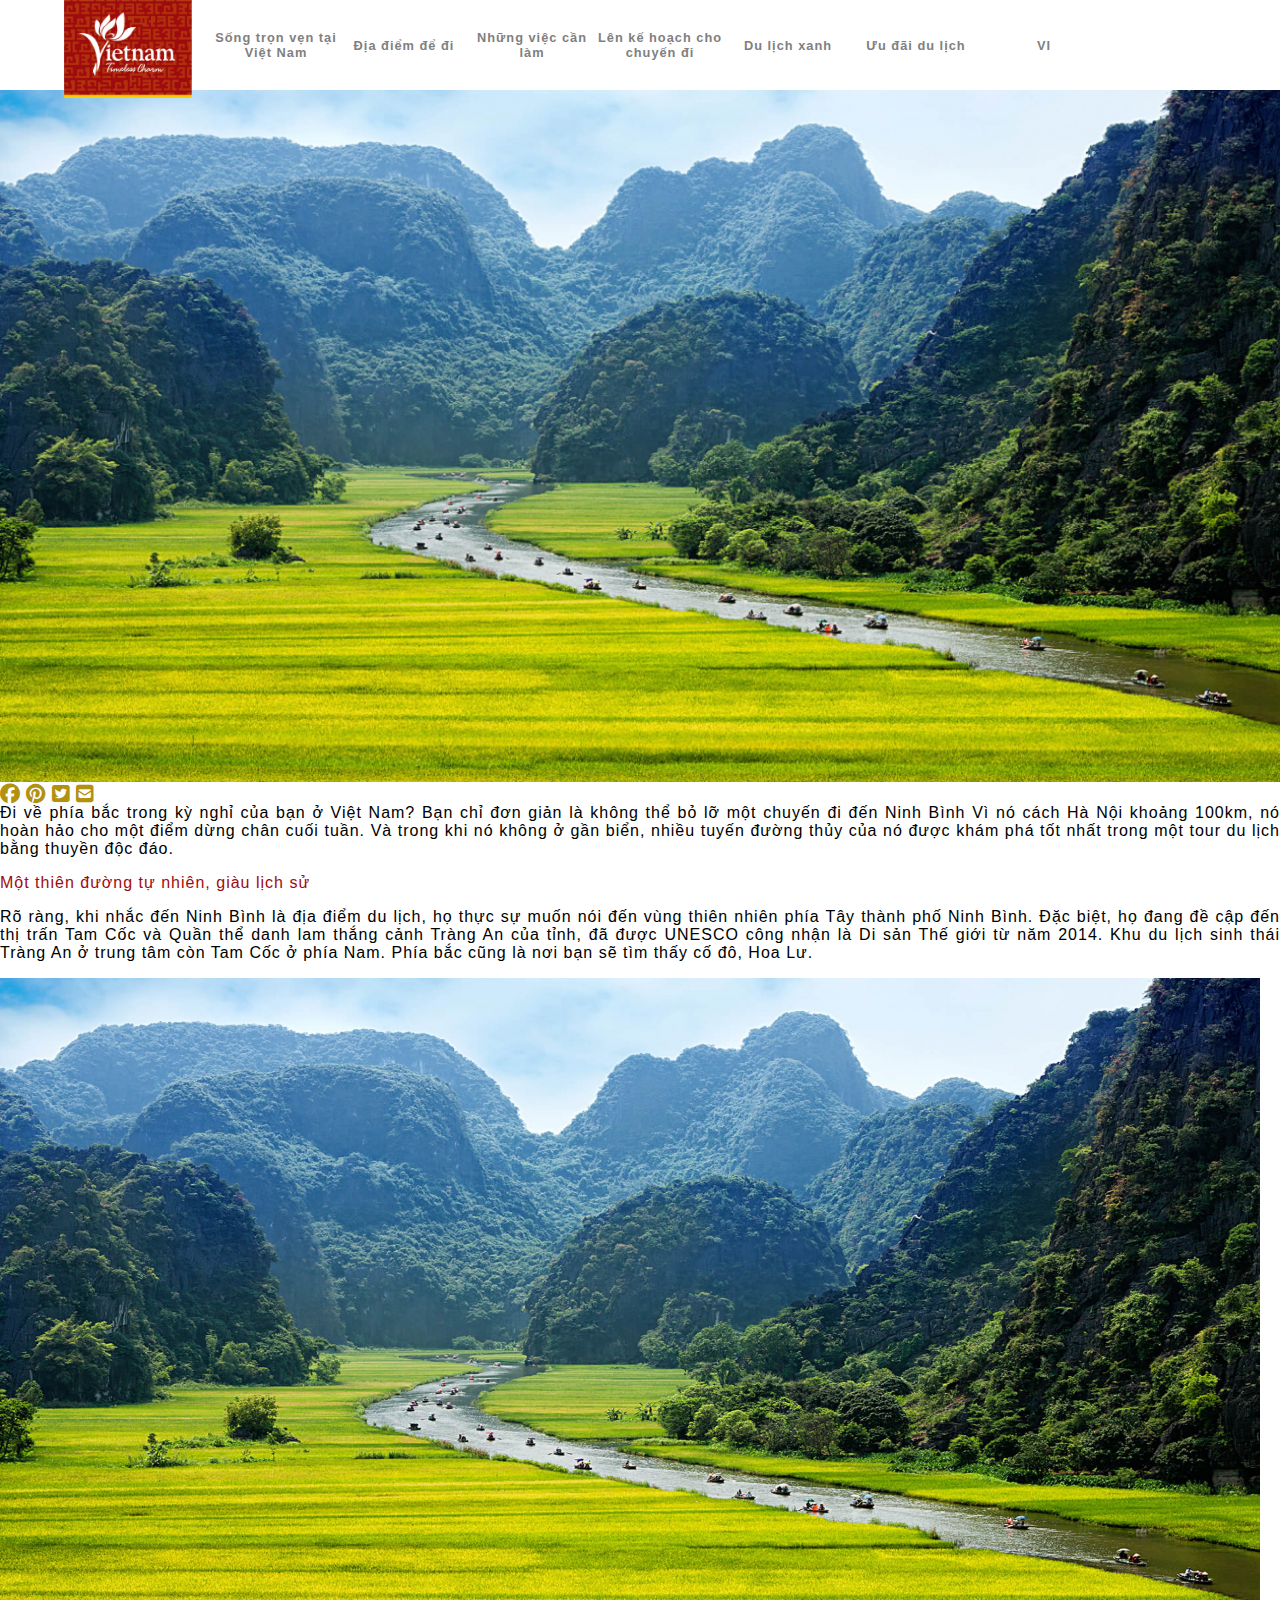
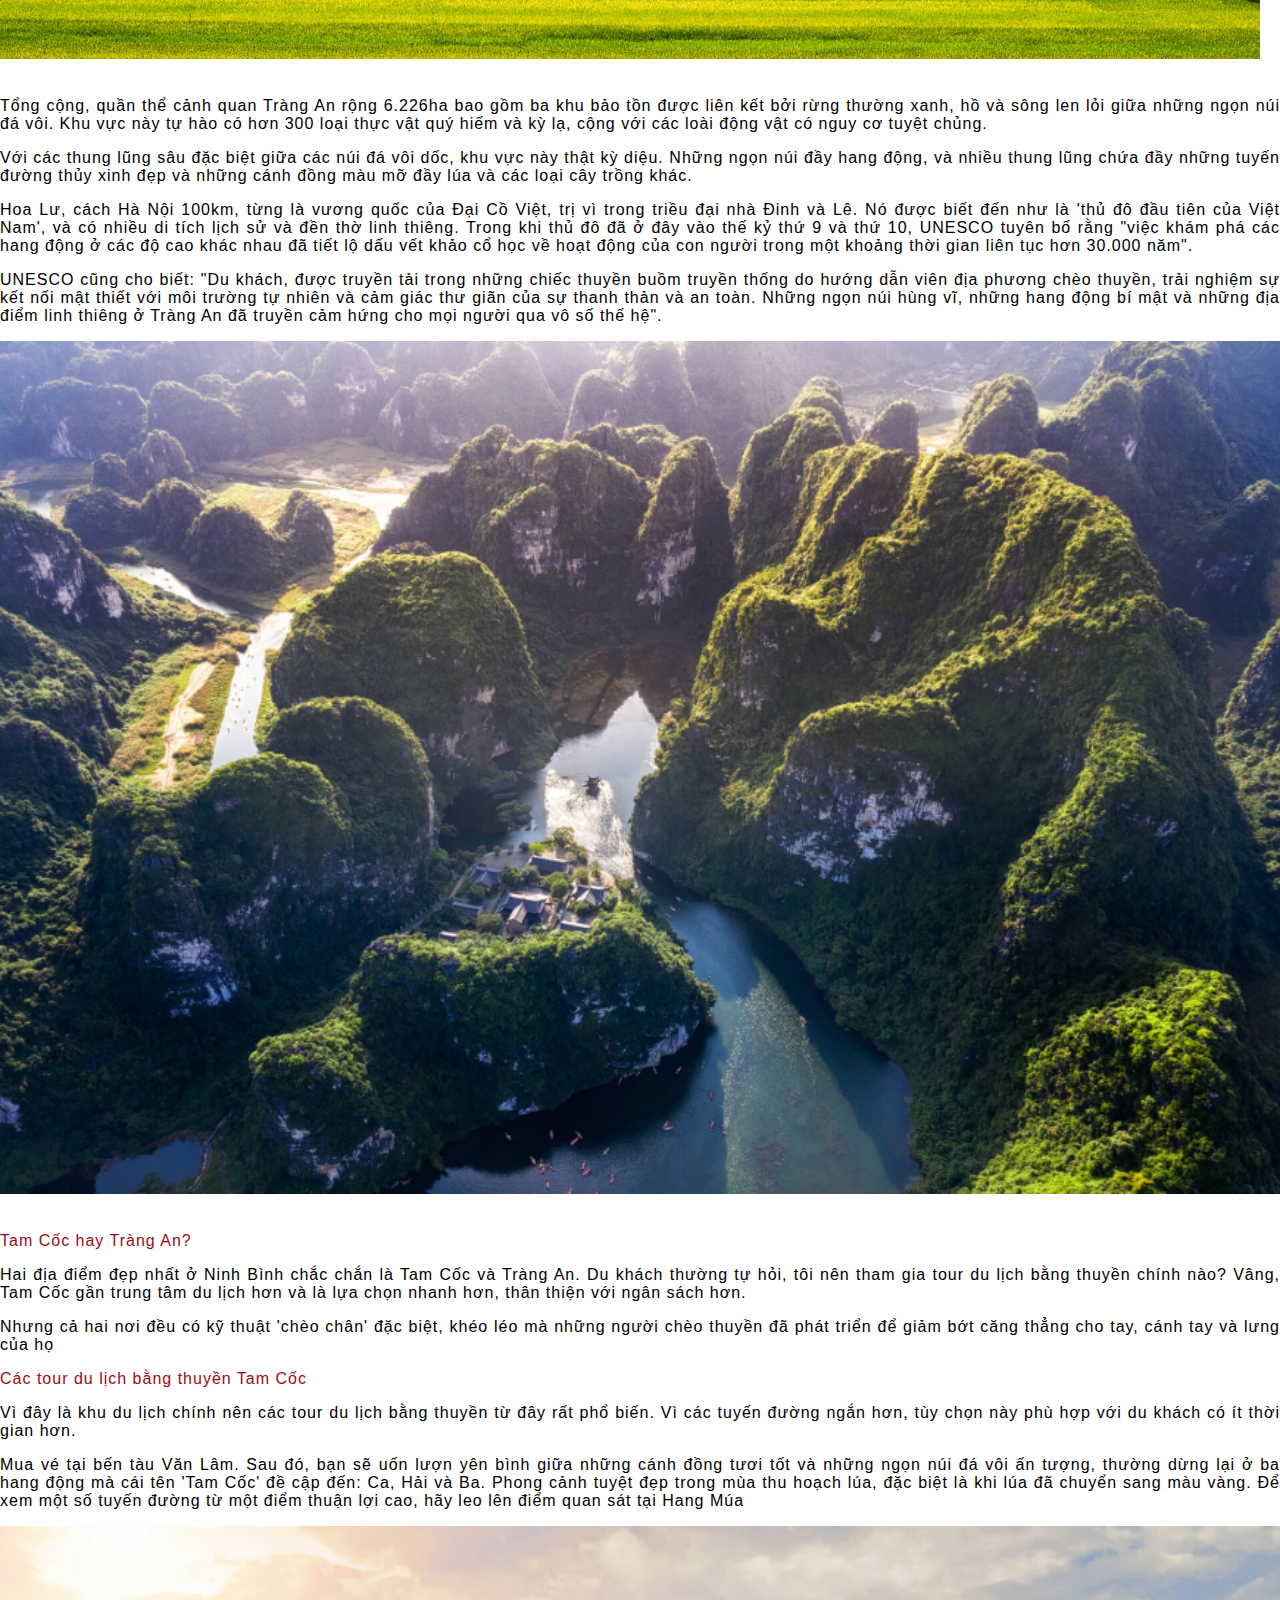
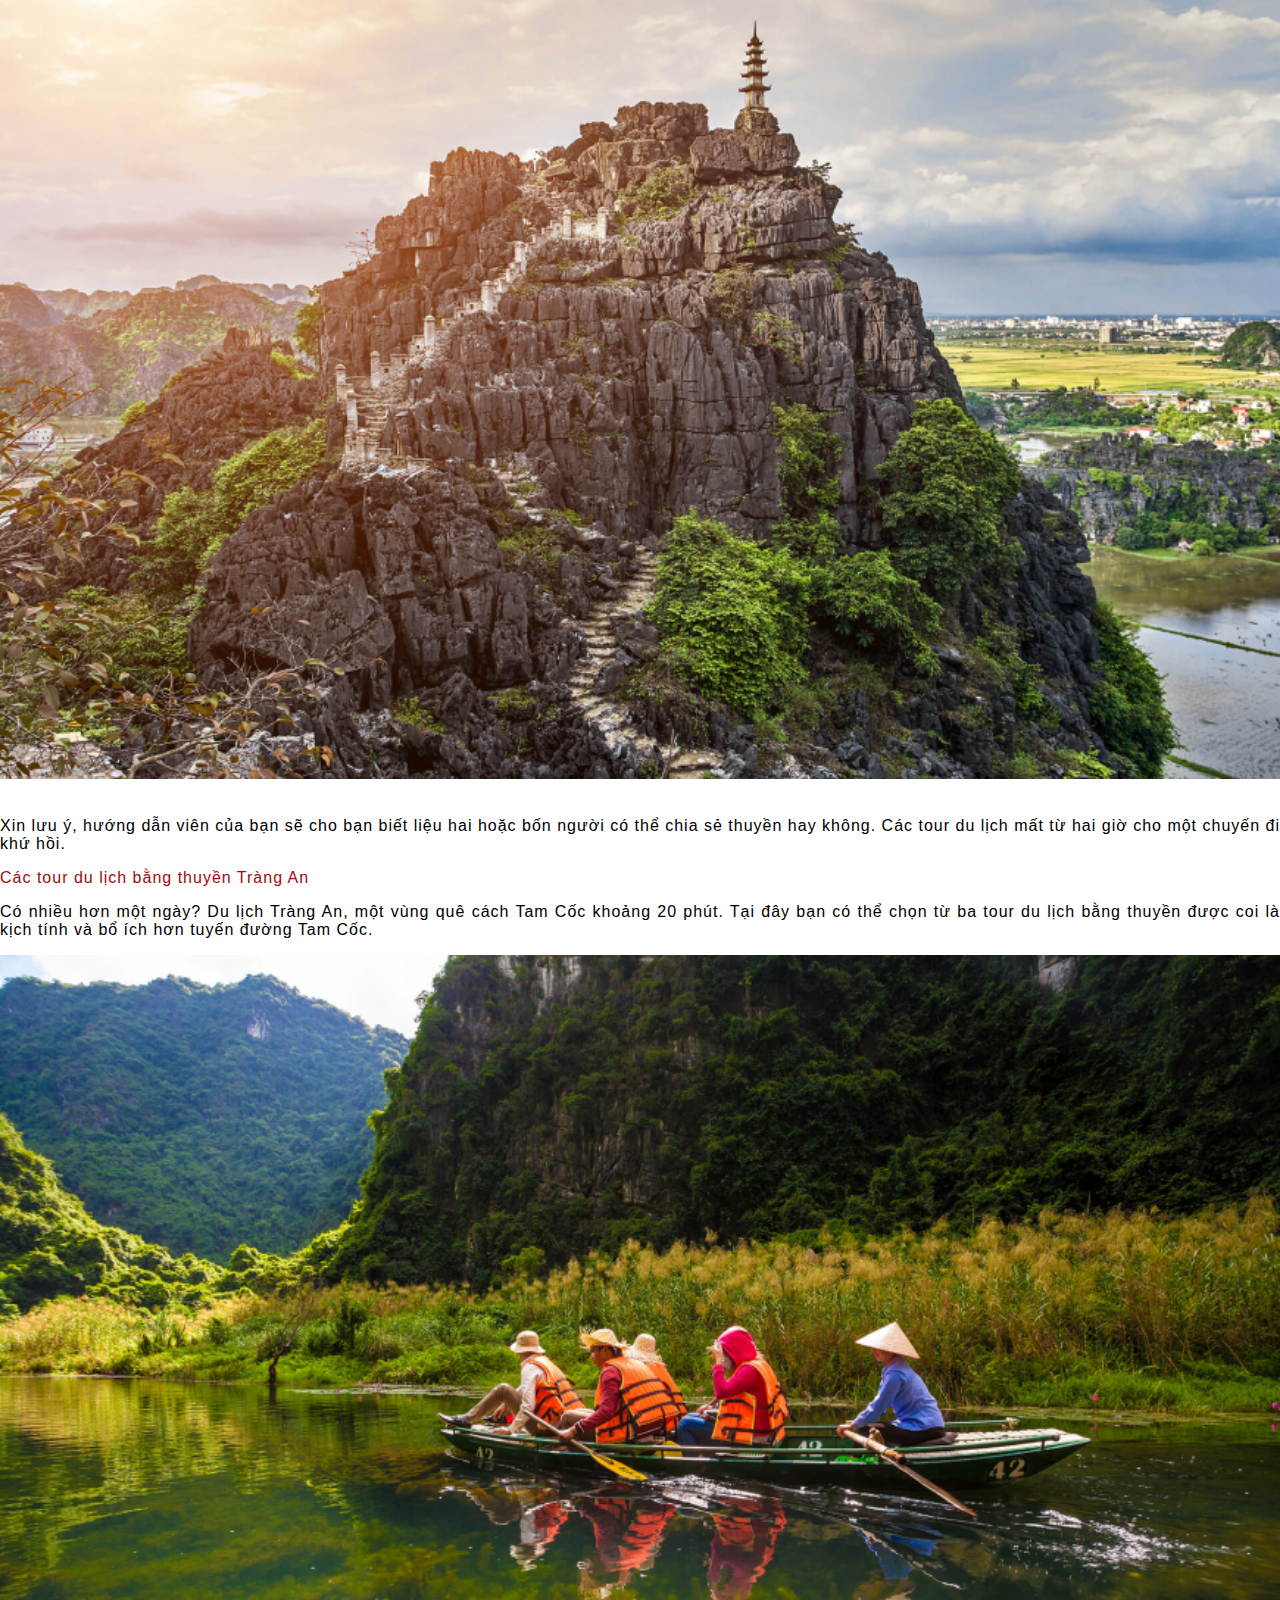
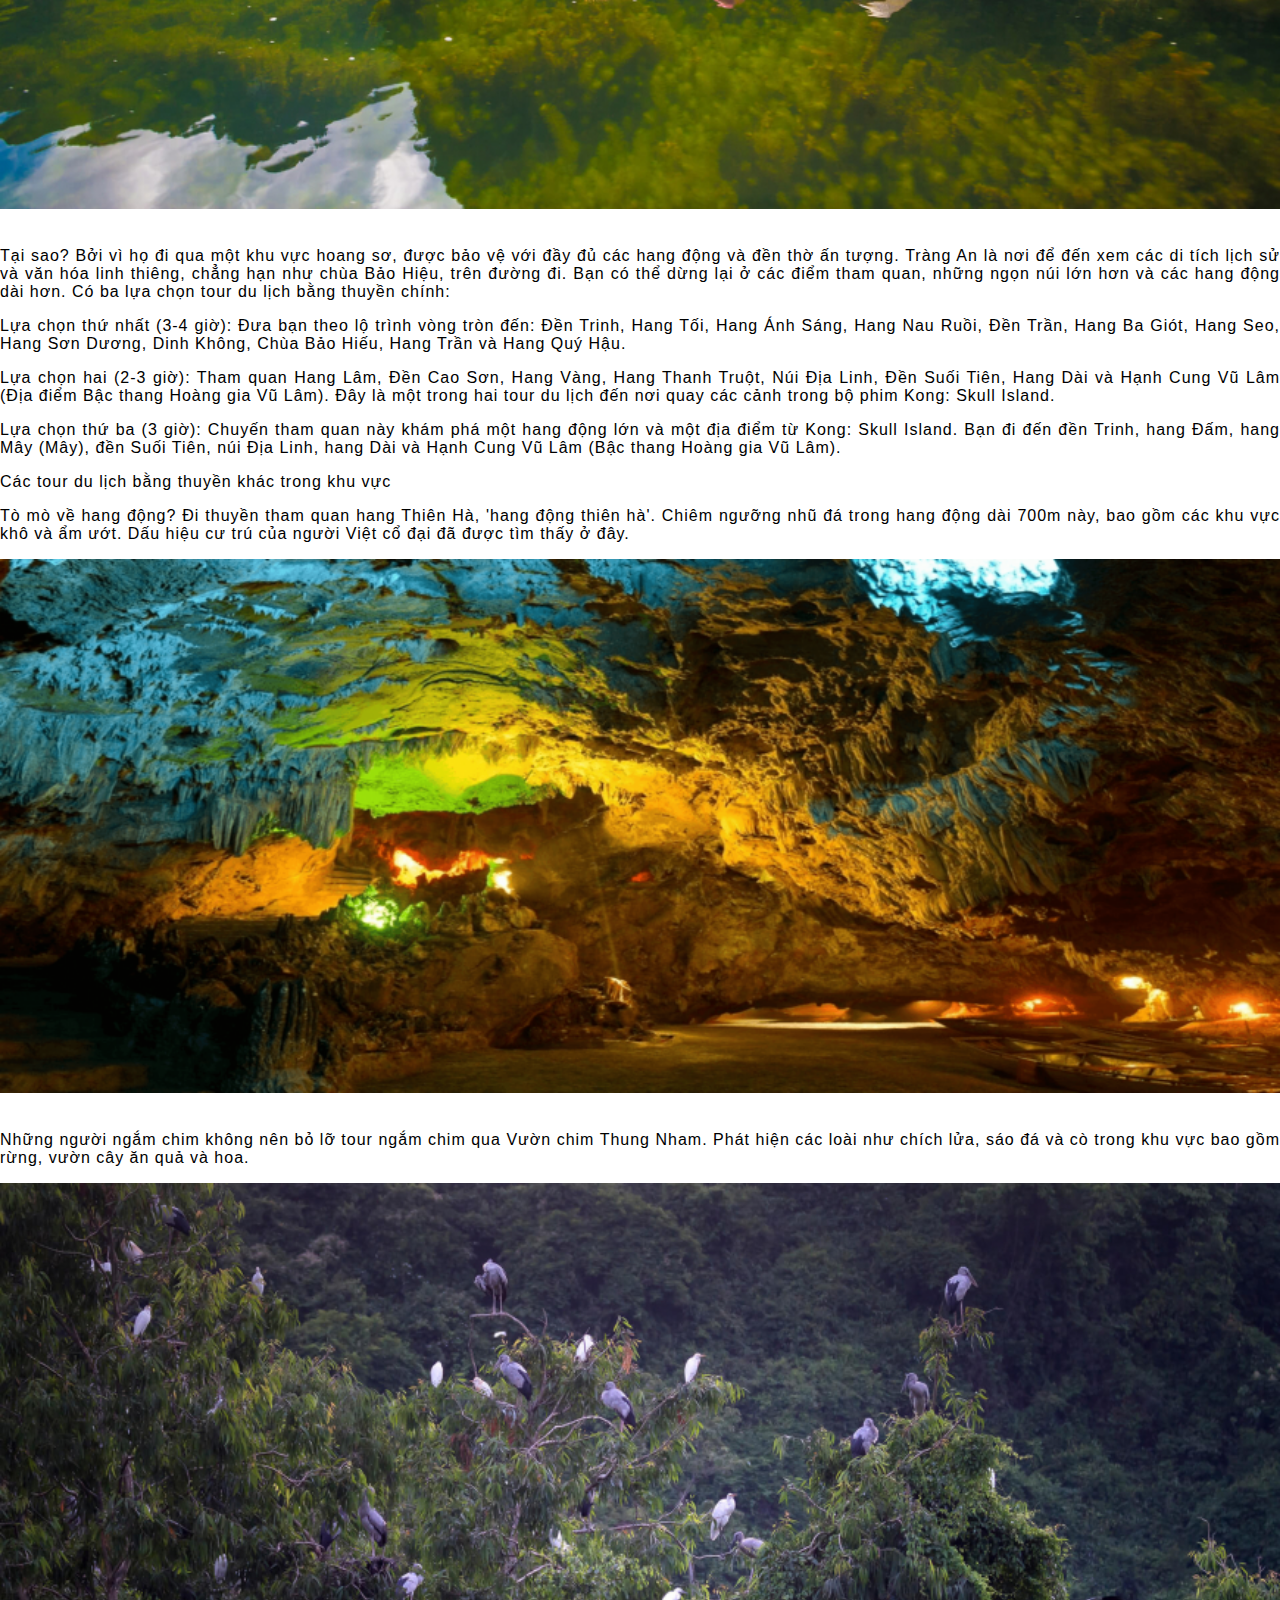
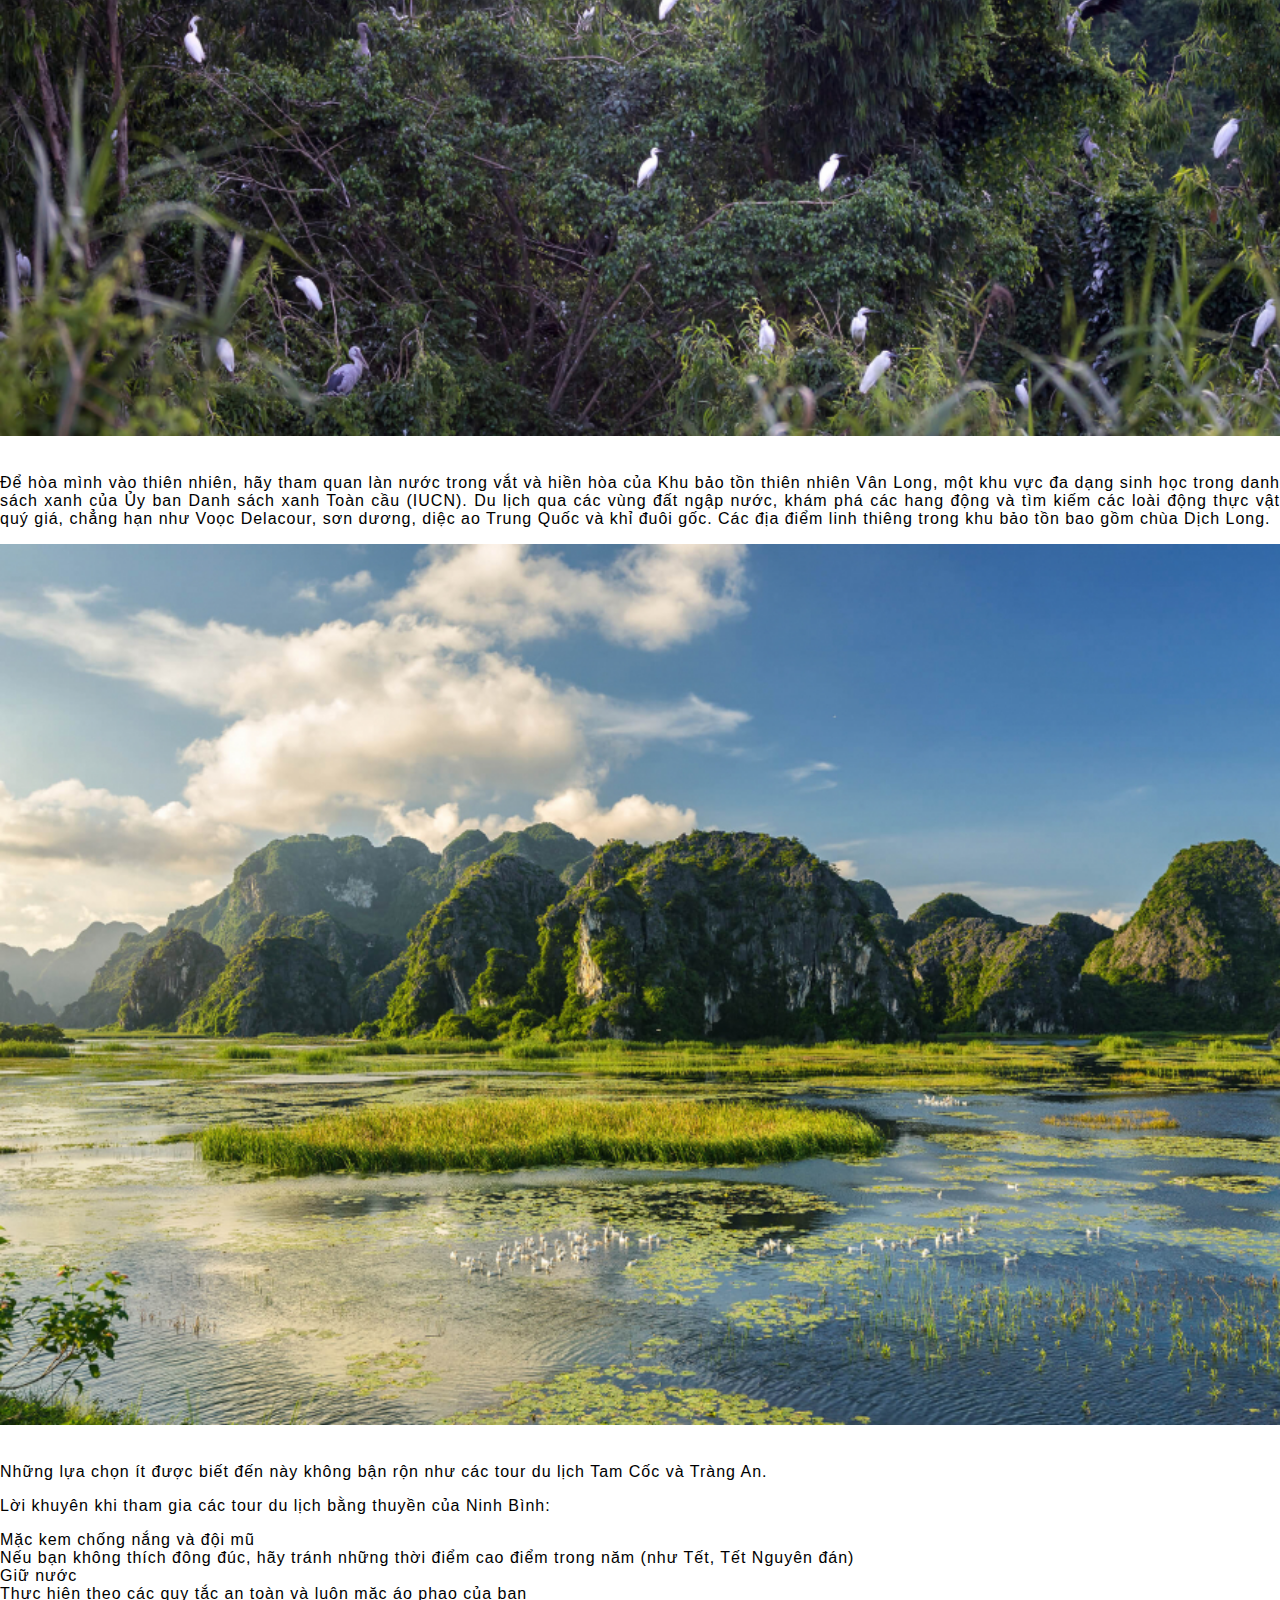
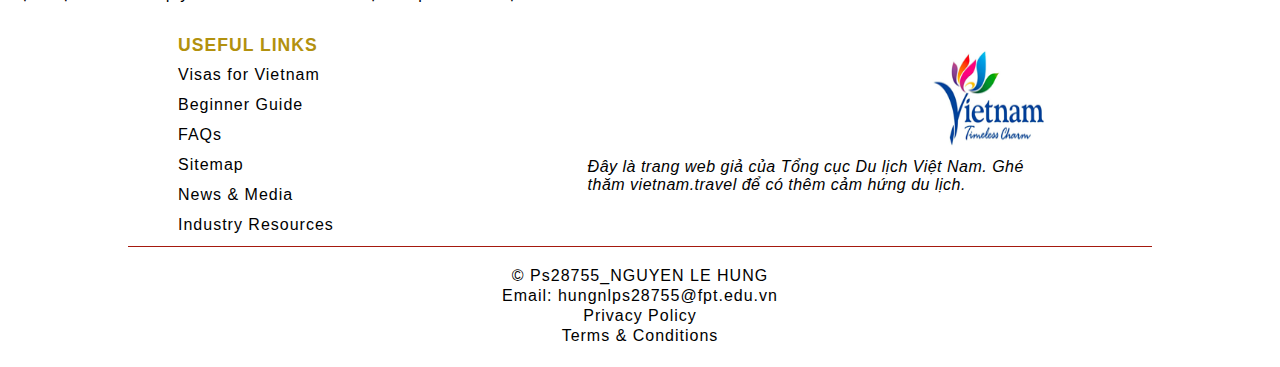
==== ninhbinh.html @ 5adb6547 "v1" ====
<!DOCTYPE html>
<html lang="en">
  <head>
    <meta charset="UTF-8" />
    <meta http-equiv="X-UA-Compatible" content="IE=edge" />
    <meta name="viewport" content="width=device-width, initial-scale=1.0" />
    <link
      href="https://cdn.jsdelivr.net/npm/bootstrap@5.3.0-alpha3/dist/css/bootstrap.min.css"
      rel="stylesheet"
      integrity="sha384-KK94CHFLLe+nY2dmCWGMq91rCGa5gtU4mk92HdvYe+M/SXH301p5ILy+dN9+nJOZ"
      crossorigin="anonymous"
    />
    <link
      href="https://cdn.jsdelivr.net/npm/@fortawesome/fontawesome-free@6.4.0/css/all.min.css"
      rel="stylesheet"
    />
    <link rel="stylesheet" href="./index.css" />
    <script src="./index.js"></script>
    <link rel="icon" href="./img_vd/faviconV2.png" />
    <title>Hướng dẫn các tour du lịch bằng thuyền của Ninh Bình</title>
  </head>
  <body class="text-justify">
    <style>
      body {
        letter-spacing: 1px;
        text-align: justify;
        font-family: Arial, Helvetica, sans-serif;
      }
    </style>
    <div id="header">
      <a href="./index.html"><img id="logo" src="./img_vd/logo.jpg" alt="" /></a>
      <a href="#" onclick="showmenu()"><img id="vmenu" src="./img_vd/navmenu.jpg" /></a>
      <div id="menu">
        <li id="menucon">Sống trọn vẹn tại Việt Nam</li>
        <li id="menucon">Địa điểm để đi</li>
        <li id="menucon">Những việc cần làm</li>
        <li id="menucon">Lên kế hoạch cho chuyến đi</li>
        <li id="menucon">Du lịch xanh</li>
        <li id="menucon">Ưu đãi du lịch</li>
        <li id="menucon" onclick="addlang()" style="cursor: pointer">VI</li>
        <li id="lang"><p style="margin-top: 10px">日本語</p></li>
      </div>
    </div>
    <div>
      <img style="width: 100%" src="./img_vd/cn21.jpg" alt="" />
    </div>
    <div class="container">
      <div class="row">
        <div class="col-12 col-lg-9 mx-auto">
          <div class="w-100 pt-4 pb-4">
            <div class="d-flex justify-content-end">
              <i class="fa-brands fa-facebook fa-lg mx-1" style="color: #b2910e"></i>
              <i class="fa-brands fa-pinterest fa-lg mx-1" style="color: #b2910e"></i>
              <i
                class="fa-brands fa-square-twitter fa-lg mx-1 rounded-pill"
                style="color: #b2910e"
              ></i>
              <i class="fa-solid fa-square-envelope fa-lg mx-1" style="color: #b2910e"></i>
            </div>
          </div>
          <div class="border-bottom pb-3">
            Đi về phía bắc trong kỳ nghỉ của bạn ở Việt Nam? Bạn chỉ đơn giản là không thể bỏ lỡ một
            chuyến đi đến Ninh Bình Vì nó cách Hà Nội khoảng 100km, nó hoàn hảo cho một điểm dừng
            chân cuối tuần. Và trong khi nó không ở gần biển, nhiều tuyến đường thủy của nó được
            khám phá tốt nhất trong một tour du lịch bằng thuyền độc đáo.
          </div>
        </div>
      </div>
    </div>
    <div class="container">
      <div class="row">
        <div class="col-12 col-lg-9 mx-auto">
          <p class="my-3 fw-bold h5" style="color: #9e0b0f">
            Một thiên đường tự nhiên, giàu lịch sử
          </p>
          <p>
            Rõ ràng, khi nhắc đến Ninh Bình là địa điểm du lịch, họ thực sự muốn nói đến vùng thiên
            nhiên phía Tây thành phố Ninh Bình. Đặc biệt, họ đang đề cập đến thị trấn Tam Cốc và
            Quần thể danh lam thắng cảnh Tràng An của tỉnh, đã được UNESCO công nhận là Di sản Thế
            giới từ năm 2014. Khu du lịch sinh thái Tràng An ở trung tâm còn Tam Cốc ở phía Nam.
            Phía bắc cũng là nơi bạn sẽ tìm thấy cố đô, Hoa Lư.
          </p>
          <div>
            <img class="w-100" src="./img_vd/cn21.jpg" alt="" />
          </div>
          <br />
          <p>
            Tổng cộng, quần thể cảnh quan Tràng An rộng 6.226ha bao gồm ba khu bảo tồn được liên kết
            bởi rừng thường xanh, hồ và sông len lỏi giữa những ngọn núi đá vôi. Khu vực này tự hào
            có hơn 300 loại thực vật quý hiếm và kỳ lạ, cộng với các loài động vật có nguy cơ tuyệt
            chủng.
          </p>
          <p>
            Với các thung lũng sâu đặc biệt giữa các núi đá vôi dốc, khu vực này thật kỳ diệu. Những
            ngọn núi đầy hang động, và nhiều thung lũng chứa đầy những tuyến đường thủy xinh đẹp và
            những cánh đồng màu mỡ đầy lúa và các loại cây trồng khác.
          </p>
          <p>
            Hoa Lư, cách Hà Nội 100km, từng là vương quốc của Đại Cồ Việt, trị vì trong triều đại
            nhà Đinh và Lê. Nó được biết đến như là 'thủ đô đầu tiên của Việt Nam', và có nhiều di
            tích lịch sử và đền thờ linh thiêng. Trong khi thủ đô đã ở đây vào thế kỷ thứ 9 và thứ
            10, UNESCO tuyên bố rằng "việc khám phá các hang động ở các độ cao khác nhau đã tiết lộ
            dấu vết khảo cổ học về hoạt động của con người trong một khoảng thời gian liên tục hơn
            30.000 năm".
          </p>
          <p>
            UNESCO cũng cho biết: "Du khách, được truyền tải trong những chiếc thuyền buồm truyền
            thống do hướng dẫn viên địa phương chèo thuyền, trải nghiệm sự kết nối mật thiết với môi
            trường tự nhiên và cảm giác thư giãn của sự thanh thản và an toàn. Những ngọn núi hùng
            vĩ, những hang động bí mật và những địa điểm linh thiêng ở Tràng An đã truyền cảm hứng
            cho mọi người qua vô số thế hệ".
          </p>
          <div>
            <img width="100%" src="./img_vd/cn211.jpg" alt="" />
          </div>
          <br />
          <p class="my-3 fw-bold h5" style="color: #9e0b0f">Tam Cốc hay Tràng An?</p>
          <p>
            Hai địa điểm đẹp nhất ở Ninh Bình chắc chắn là Tam Cốc và Tràng An. Du khách thường tự
            hỏi, tôi nên tham gia tour du lịch bằng thuyền chính nào? Vâng, Tam Cốc gần trung tâm du
            lịch hơn và là lựa chọn nhanh hơn, thân thiện với ngân sách hơn.
          </p>
          <p>
            Nhưng cả hai nơi đều có kỹ thuật 'chèo chân' đặc biệt, khéo léo mà những người chèo
            thuyền đã phát triển để giảm bớt căng thẳng cho tay, cánh tay và lưng của họ
          </p>
          <p class="my-3 fw-bold h5" style="color: #9e0b0f">Các tour du lịch bằng thuyền Tam Cốc</p>
          <p>
            Vì đây là khu du lịch chính nên các tour du lịch bằng thuyền từ đây rất phổ biến. Vì các
            tuyến đường ngắn hơn, tùy chọn này phù hợp với du khách có ít thời gian hơn.
          </p>
          <p>
            Mua vé tại bến tàu Văn Lâm. Sau đó, bạn sẽ uốn lượn yên bình giữa những cánh đồng tươi
            tốt và những ngọn núi đá vôi ấn tượng, thường dừng lại ở ba hang động mà cái tên 'Tam
            Cốc' đề cập đến: Ca, Hải và Ba. Phong cảnh tuyệt đẹp trong mùa thu hoạch lúa, đặc biệt
            là khi lúa đã chuyển sang màu vàng. Để xem một số tuyến đường từ một điểm thuận lợi cao,
            hãy leo lên điểm quan sát tại Hang Múa
          </p>
          <div>
            <img width="100%" src="./img_vd/cn212.jpg" alt="" />
          </div>
          <br />
          <p>
            Xin lưu ý, hướng dẫn viên của bạn sẽ cho bạn biết liệu hai hoặc bốn người có thể chia sẻ
            thuyền hay không. Các tour du lịch mất từ hai giờ cho một chuyến đi khứ hồi.
          </p>
          <p class="my-3 fw-bold h5" style="color: #9e0b0f">
            Các tour du lịch bằng thuyền Tràng An
          </p>
          <p>
            Có nhiều hơn một ngày? Du lịch Tràng An, một vùng quê cách Tam Cốc khoảng 20 phút. Tại
            đây bạn có thể chọn từ ba tour du lịch bằng thuyền được coi là kịch tính và bổ ích hơn
            tuyến đường Tam Cốc.
          </p>
          <div>
            <img width="100%" src="./img_vd/cn213.jpg" alt="" />
          </div>
          <br />
          <p>
            Tại sao? Bởi vì họ đi qua một khu vực hoang sơ, được bảo vệ với đầy đủ các hang động và
            đền thờ ấn tượng. Tràng An là nơi để đến xem các di tích lịch sử và văn hóa linh thiêng,
            chẳng hạn như chùa Bảo Hiệu, trên đường đi. Bạn có thể dừng lại ở các điểm tham quan,
            những ngọn núi lớn hơn và các hang động dài hơn. Có ba lựa chọn tour du lịch bằng thuyền
            chính:
          </p>
          <p>
            Lựa chọn thứ nhất (3-4 giờ): Đưa bạn theo lộ trình vòng tròn đến: Đền Trinh, Hang Tối,
            Hang Ánh Sáng, Hang Nau Ruồi, Đền Trần, Hang Ba Giót, Hang Seo, Hang Sơn Dương, Dinh
            Không, Chùa Bảo Hiếu, Hang Trần và Hang Quý Hậu.
          </p>
          <p>
            Lựa chọn hai (2-3 giờ): Tham quan Hang Lâm, Đền Cao Sơn, Hang Vàng, Hang Thanh Truột,
            Núi Địa Linh, Đền Suối Tiên, Hang Dài và Hạnh Cung Vũ Lâm (Địa điểm Bậc thang Hoàng gia
            Vũ Lâm). Đây là một trong hai tour du lịch đến nơi quay các cảnh trong bộ phim Kong:
            Skull Island.
          </p>
          <p>
            Lựa chọn thứ ba (3 giờ): Chuyến tham quan này khám phá một hang động lớn và một địa điểm
            từ Kong: Skull Island. Bạn đi đến đền Trinh, hang Đấm, hang Mây (Mây), đền Suối Tiên,
            núi Địa Linh, hang Dài và Hạnh Cung Vũ Lâm (Bậc thang Hoàng gia Vũ Lâm).
          </p>
          <p>Các tour du lịch bằng thuyền khác trong khu vực</p>
          <p>
            Tò mò về hang động? Đi thuyền tham quan hang Thiên Hà, 'hang động thiên hà'. Chiêm
            ngưỡng nhũ đá trong hang động dài 700m này, bao gồm các khu vực khô và ẩm ướt. Dấu hiệu
            cư trú của người Việt cổ đại đã được tìm thấy ở đây.
          </p>
          <div>
            <img width="100%" src="./img_vd/cn214.png" alt="" />
          </div>
          <br />
          <p>
            Những người ngắm chim không nên bỏ lỡ tour ngắm chim qua Vườn chim Thung Nham. Phát hiện
            các loài như chích lửa, sáo đá và cò trong khu vực bao gồm rừng, vườn cây ăn quả và hoa.
          </p>
          <div>
            <img width="100%" src="./img_vd/cn215.jpg" alt="" />
          </div>
          <br />
          <p>
            Để hòa mình vào thiên nhiên, hãy tham quan làn nước trong vắt và hiền hòa của Khu bảo
            tồn thiên nhiên Vân Long, một khu vực đa dạng sinh học trong danh sách xanh của Ủy ban
            Danh sách xanh Toàn cầu (IUCN). Du lịch qua các vùng đất ngập nước, khám phá các hang
            động và tìm kiếm các loài động thực vật quý giá, chẳng hạn như Voọc Delacour, sơn dương,
            diệc ao Trung Quốc và khỉ đuôi gốc. Các địa điểm linh thiêng trong khu bảo tồn bao gồm
            chùa Dịch Long.
          </p>
          <div>
            <img width="100%" src="./img_vd/cn216.jpg" alt="" />
          </div>
          <br />
          <p>
            Những lựa chọn ít được biết đến này không bận rộn như các tour du lịch Tam Cốc và Tràng
            An.
          </p>
          <p class="fw-bold text-decoration-underline">
            Lời khuyên khi tham gia các tour du lịch bằng thuyền của Ninh Bình:
          </p>
          <li>Mặc kem chống nắng và đội mũ</li>
          <li>
            Nếu bạn không thích đông đúc, hãy tránh những thời điểm cao điểm trong năm (như Tết, Tết
            Nguyên đán)
          </li>
          <li>Giữ nước</li>
          <li>Thực hiện theo các quy tắc an toàn và luôn mặc áo phao của bạn</li>
        </div>
      </div>
    </div>
    <div id="footer">
      <div id="ctfooter">
        <div id="ctfooter1">
          <li style="color: #b2910e; font-weight: bold; letter-spacing: 1px; font-size: 110%">
            USEFUL LINKS
          </li>
          <li>Visas for Vietnam</li>
          <li>Beginner Guide</li>
          <li>FAQs</li>
          <li>Sitemap</li>
          <li>News & Media</li>
          <li>Industry Resources</li>
        </div>
        <div id="ctfooter2">
          <img src="./img_vd/logo-bw.png" />
          <p style="margin-top: 10px">
            Đây là trang web giả của Tổng cục Du lịch Việt Nam. Ghé thăm vietnam.travel để có thêm
            cảm hứng du lịch.
          </p>
        </div>
      </div>
      <div id="about">
        <li>© Ps28755_NGUYEN LE HUNG</li>
        <li>Email: hungnlps28755@fpt.edu.vn</li>
        <li>Privacy Policy</li>
        <li>Terms & Conditions</li>
      </div>
    </div>
  </body>
  <script
    src="https://cdn.jsdelivr.net/npm/@popperjs/core@2.9.2/dist/umd/popper.min.js"
    integrity="sha384-IQsoLXl5PILFhosVNubq5LC7Qb9DXgDA9i+tQ8Zj3iwWAwPtgFTxbJ8NT4GN1R8p"
    crossorigin="anonymous"
  ></script>
  <script
    src="https://cdn.jsdelivr.net/npm/bootstrap@5.0.2/dist/js/bootstrap.min.js"
    integrity="sha384-cVKIPhGWiC2Al4u+LWgxfKTRIcfu0JTxR+EQDz/bgldoEyl4H0zUF0QKbrJ0EcQF"
    crossorigin="anonymous"
  ></script>
  <script
    src="https://cdn.jsdelivr.net/npm/bootstrap@5.0.0-beta2/dist/js/bootstrap.min.js"
    integrity="sha384-okDIHer9A1XTnl1YGF32dhZrCi0Iw/J8WMD64yEtjzGzfHlFv7DiIvg+fjL2Y26r"
    crossorigin="anonymous"
  ></script>
</html>
---- index.css ----
/*--------------MOBILE--------------------*/
@media screen and (min-width: 225px) {
  body {
    width: 100%;
    height: 100vh;
    margin: 0;
    font-family: Arial, Helvetica, sans-serif;
  }
  #header {
    position: relative;
    width: 100%;
    height: 50px;
    background-color: white;
    z-index: 2;
  }
  #footer {
    width: 100%;
    min-height: 364px;
    background-color: white;
    display: flex;
    justify-content: center;
    flex-direction: column;
  }
  #ctfooter {
    margin: auto;
    width: 100%;
    height: 90%;
    margin-top: 10px;
    border-bottom: 1px solid #a5190e;
  }
  #ctfooter1 {
    list-style: none;
    letter-spacing: 1px;
    display: flex;
    justify-content: center;
    align-items: center;
    flex-direction: column;
  }
  #ctfooter2 {
    letter-spacing: 0.5px;
    font-style: italic;
    display: flex;
    flex-direction: column;
    justify-content: center;
    align-items: center;
    text-align: center;
  }
  #ctfooter2 img {
    margin-top: 10px;
    width: 30%;
    height: 35%;
  }
  #about {
    margin: auto;
    width: 100%;
    min-height: 100px;
    list-style: none;
    margin-top: 10px;
  }
  #about li {
    text-align: center;
    letter-spacing: 1px;
    height: 20px;
  }
  #vid {
    width: 100%;
    min-height: 100px;
    overflow: hidden;
    z-index: 0;
  }
  #logo {
    position: relative;
    z-index: 1;
    max-width: 20%;
    margin-left: 5%;
  }
  #start {
    margin-top: 20px;
    font-size: 160%;
    font-weight: bold;
    color: #b2910e;
    letter-spacing: 1px;
  }
  #vmenu {
    float: right;
    width: 10%;
    margin: 2%;
  }
  #menu {
    z-index: 0;
    position: absolute;
    list-style: none;
    display: block;
    flex-direction: column;
    width: 100%;
    margin-top: -8px;
    height: 0px;
    background-color: white;
    overflow: hidden;
    animation: animate2 0.5s ease;
  }
  #menu.active {
    z-index: 0;
    position: absolute;
    list-style: none;
    display: block;
    flex-direction: column;
    width: 100%;
    background-color: white;
    overflow: hidden;
    height: auto;
    animation: animate 0.5s ease;
    border-bottom: 5px solid #a5190e;
  }
  @keyframes animate {
    0% {
      height: 0px;
    }
    100% {
      height: 285px;
    }
  }
  @keyframes animate2 {
    0% {
      height: 285px;
    }
    100% {
      height: 0px;
    }
  }
  #lang {
    display: flex;
    width: 100%;
    justify-content: center;
    background-color: rgb(255, 255, 227);
    height: 0px;
    overflow: hidden;
    transition: 0.2s ease;
    text-decoration: none;
    color: gray;
  }
  #lang.active {
    display: flex;
    width: 100%;
    justify-content: center;
    background-color: rgb(255, 255, 227);
    height: 40px;
    overflow: hidden;
  }
  #menucon {
    display: flex;
    align-items: center;
    justify-content: center;
    width: 100%;
    height: 40px;
    margin-left: 0px;
    margin-right: 0px;
    font-size: 14px;
    transition: 0.2s ease;
    font-weight: bold;
    color: gray;
    border-bottom: 1px solid gray;
  }
  #menucon:hover {
    background-color: #80808039;
    cursor: pointer;
    color: rgb(145, 0, 0);
  }
  #content {
    display: flex;
    width: 100%;
    min-height: 400px;
    background-color: aqua;
    margin: auto;
    flex-wrap: wrap;
    justify-content: center;
    background: url(./img_vd/background.jpg) no-repeat;
    background-size: cover;
  }
  #cn1 p {
    text-align: center;
    letter-spacing: 2px;
    transition: 0.4s ease;
  }
  #cn1 {
    width: 100%;
  }
  #cn2 {
    width: 100%;
    min-height: 100px;
  }
  #cn21 {
    grid-area: a;
  }
  #cn22 {
    grid-area: b;
  }
  #cn23 {
    grid-area: c;
  }
  #cn24 {
    grid-area: d;
  }
  #cn25 {
    grid-area: e;
  }
  #cn2 {
    display: grid;
    grid-template-areas:
      "a a a a a a"
      "a a a a a a"
      "b b b b b b"
      "b b b b b b"
      "c c c c c c"
      "c c c c c c"
      "d d d d d d"
      "d d d d d d"
      "e e e e e e"
      "e e e e e e";
    grid-gap: 10px;
    padding-bottom: 20px;
  }
  #cn21,
  #cn22,
  #cn23,
  #cn24,
  #cn25 {
    height: 180px;
    position: relative;
    overflow: hidden;
    display: flex;
    transition: 0.2s ease;
  }
  #big {
    width: 100%;
    height: 100%;
    margin: auto;
    position: relative;
    overflow: hidden;
    border-radius: 5px;
  }
  #big img {
    position: absolute;
    width: 100%;
    height: 100%;
    z-index: 0;
  }

  #tt {
    position: absolute;
    width: 100%;
    z-index: 1;
    bottom: 0;
  }
  #tt1 {
    height: 25px;
    width: 130px;
    background: url(./img_vd/bg-red-pattern.png);
    background-size: cover;
    z-index: 1;
    display: flex;
    text-transform: uppercase;
  }
  #tt1 p {
    color: white;
    font-weight: bold;
    margin: auto;
  }
  #tt2 {
    background-color: rgba(0, 0, 0, 0.501);
    padding: 2%;
    color: white;
    font-weight: bold;
    text-transform: uppercase;
    display: flex;
  }
  #tt2 p {
    margin-bottom: 0px;
    font-size: 90%;
  }
  #whaton {
    width: 100%;
    min-height: 667px;
    background-color: white;
    text-align: center;
  }
  #event {
    width: 90%;
    min-height: 150px;
    background: url(./img_vd/bg-red-pattern.png);
    background-size: 100px;
    display: flex;
    flex-direction: column;
    margin: auto;
    padding: 10px;
  }
  #e1,
  #e2,
  #e3,
  #e4 {
    position: relative;
    z-index: 0;
    margin: 1%;
  }
  #event div {
    width: 100%;
    height: 150px;
    overflow: hidden;
  }
  #event img {
    width: 100%;
  }
  #info {
    position: absolute;
    z-index: 1;
    top: 0;
    color: white;
    width: 100%;
    background: linear-gradient(rgba(0, 0, 0, 0.737), transparent 70%);
  }
  #info p {
    text-align: left;
    margin-left: 10px;
    margin-top: 10px;
    line-height: 22px;
  }
  #info2 {
    font-weight: bold;
    font-size: 120%;
    text-transform: uppercase;
  }
  #allev {
    cursor: pointer;
    display: flex;
    margin: auto;
    margin-top: 20px;
    margin-bottom: 20px;
    width: 90%;
    height: 50px;
    background-color: #a5190e;
    background-image: url(./img_vd/bg-red-tl.png), url(./img_vd/bg-red-tr.png),
      url(./img_vd/bg-red-br.png), url(./img_vd/bg-red-bl.png);
    background-repeat: no-repeat;
    background-position: 0 0, 100% 0, 100% 100%, 0 100%;
  }
  #allev1 {
    width: 98%;
    margin: auto;
    border: 1px solid #ffcc00;
    text-transform: uppercase;
  }
  #allev1 p {
    margin-top: 4%;
    line-height: 10px;
    color: white;
  }
  #traveltips {
    width: 100%;
    min-height: 100px;
    padding-bottom: 1%;
    text-align: center;
  }
  #txttravel {
    font-size: 220%;
    color: #b2910e;
    text-transform: uppercase;
    font-weight: bold;
  }
  #txtprepare {
    letter-spacing: 1px;
  }
  #tips,
  #tipss {
    width: 100%;
    height: 130px;
    margin-top: 2%;
  }
  #tipss {
    margin-bottom: 3%;
  }
  #tips p,
  #tipss p {
    margin-top: 10px;
    font-size: 110%;
    letter-spacing: 1px;
    text-transform: uppercase;
  }
  #t1,
  #t2,
  #t3,
  #t5 {
    width: 25%;
  }
  #t4 {
    width: 19%;
  }
  #sharestory {
    width: 100%;
    min-height: 100px;
    padding-bottom: 1%;
    background-color: #ebebeb;
    text-align: center;
  }
  #txtshare {
    position: relative;
    top: 10px;
    font-size: 160%;
    color: #b2910e;
    text-transform: uppercase;
    font-weight: bold;
  }
  #txttag {
    position: relative;
    top: 10px;
    letter-spacing: 1px;
  }
  #story {
    display: flex;
    margin: auto;
    width: 100%;
    margin-bottom: 3%;
    flex-direction: column;
  }
  #story img {
    margin-bottom: 10px;
  }
  #cn1 {
    width: 100%;
  }
  #cn2 {
    width: 100%;
    min-height: 100px;
  }
  #viewmore {
    cursor: pointer;
    display: flex;
    margin: auto;
    margin-top: 20px;
    margin-bottom: 20px;
    width: 90%;
    height: 50px;
    background-color: #a5190e;
    background-image: url(./img_vd/bg-red-tl.png), url(./img_vd/bg-red-tr.png),
      url(./img_vd/bg-red-br.png), url(./img_vd/bg-red-bl.png);
    background-repeat: no-repeat;
    background-position: 0 0, 100% 0, 100% 100%, 0 100%;
  }
  #viewmore1 {
    width: 98%;
    margin: auto;
    border: 1px solid #ffcc00;
    text-transform: uppercase;
  }
  #viewmore p {
    margin-top: 4%;
    line-height: 10px;
    color: white;
  }
}
/*--------------MOBILE NOR--------------------*/
@media screen and (min-width: 450px) {
  #cn21,
  #cn22,
  #cn23,
  #cn24,
  #cn25 {
    height: 300px;
  }
}
/*--------------TABLET--------------------*/
@media screen and (min-width: 768px) {
  #footer {
    width: 100%;
    min-height: 364px;
    background-color: white;
    display: flex;
    justify-content: center;
    flex-direction: column;
  }
  #ctfooter {
    width: 100%;
    height: 90%;
    margin-top: 10px;
    border-bottom: 1px solid #a5190e;
  }
  #ctfooter1 {
    position: relative;

    width: 50%;
    line-height: 50px;
    align-items: flex-start;
  }
  #ctfooter2 {
    width: 50%;
    float: right;
    align-items: flex-end;
    text-align: start;
  }
  #ctfooter1 li,
  #ctfooter2 p {
    margin-left: 50px;
  }
  #ctfooter2 img {
    width: 12%;
    height: 40%;
  }
  #menu {
    margin-top: -15px;
  }
  #menucon {
    height: 60px;
  }
  @keyframes animate {
    0% {
      height: 0px;
    }
    100% {
      height: 420px;
    }
  }
  @keyframes animate2 {
    0% {
      height: 420px;
    }
    100% {
      height: 0px;
    }
  }
  #start {
    font-size: 350%;
  }
  #cn1 {
    width: 90%;
  }
  #cn2 {
    width: 90%;
  }
  #cn2 {
    display: grid;
    grid-template-areas:
      "a a a a a a"
      "a a a a a a"
      "b b b c c c"
      "b b b c c c"
      "b b b c c c"
      "b b b c c c"
      "d d d d d d"
      "d d d d d d"
      "e e e e e e"
      "e e e e e e";
  }
  #cn21,
  #cn22,
  #cn23,
  #cn24,
  #cn25 {
    height: 370px;
  }

  #s1 {
    width: 50%;
    grid-area: a;
  }
  #s2 {
    width: 50%;
    grid-area: b;
  }
  #s3 {
    width: 50%;
    grid-area: c;
  }
  #s4 {
    width: 50%;
    grid-area: d;
  }
  #s5 {
    width: 50%;
    grid-area: e;
  }
  #story {
    display: grid;
    width: 90%;
    grid-template-areas:
      "a  b  e e "
      "c  d  e e";
    gap: 10px;
  }
  #story img {
    width: 100%;
    margin-bottom: 0;
  }
  #cn22 #big img,
  #cn23 #big img {
    width: 150%;
    height: 120%;
    transition: 0.5s ease;
  }
  #tt2 p {
    font-size: 110%;
  }
  #whaton {
    min-height: 130px;
  }
  #event {
    width: 90%;
    flex-direction: row;
  }
  #event div {
    height: 280px;
  }
  #event img {
    width: auto;
    height: 344px;
    position: relative;
    right: 155px;
  }
  #e1,
  #e2,
  #e3,
  #e4 {
    margin: 0.5%;
    border-radius: 5px;
  }
  #allev {
    width: 25%;
  }
  #allev1 {
    width: 96%;
    height: 83%;
    display: flex;
  }
  #allev1 p {
    margin: auto;
  }
  #t1,
  #t2,
  #t3,
  #t5 {
    width: 15%;
  }
  #t4 {
    width: 10%;
  }
  #viewmore {
    width: 25%;
  }
  #viewmore1 {
    width: 96%;
    height: 83%;
    display: flex;
  }
  #viewmore1 p {
    margin: auto;
  }
  #txtshare {
    font-size: 220%;
  }
  #txttag {
    letter-spacing: 1.5px;
    margin-bottom: 25px;
  }
  #traveltips {
    padding-bottom: 2%;
  }
  #traveltrips {
    flex-direction: row;
    justify-content: center;
  }
  #TIPS {
    width: 80%;
    display: flex;
    margin: auto;
  }
  #tips,
  #tipss {
    width: 12%;
    height: 100px;
    margin: auto;
    transition: 0.2s ease;
    cursor: pointer;
  }
  #t1,
  #t2,
  #t3 {
    width: 100%;
  }
  #t4 {
    width: 55%;
  }
  #t5 {
    width: 80%;
  }
  #s5 {
    height: 100%;
  }
  #footer {
    height: 144px;
  }
  #ctfooter {
    display: flex;
  }
  #ctfooter1 {
    width: 40%;
  }
  #ctfooter1 li {
    line-height: 30px;
  }
  #ctfooter2 img {
    width: 35%;
  }
}
/*--------------DESKTOP--------------------*/
@media screen and (min-width: 992px) {
  #header {
    width: 100%;
    height: 90px;
  }
  #ctfooter {
    margin: auto;
    width: 80%;
  }
  #ctfooter2 img {
    width: 16%;
    height: 40%;
  }
  #ctfooter1 {
    position: relative;
    margin-top: 20px;
  }
  #about {
    width: 60%;
    margin: auto;
    margin-top: 20px;
  }
  #about li {
    height: 20px;
  }
  #vmenu {
    display: none;
  }
  #logo {
    width: 10%;
  }
  #menu {
    display: inline-flex;
    height: 90px;
    margin: 0;
    width: 80%;
    margin-left: 20px;
    flex-direction: row;
    background-color: transparent;
    overflow: visible;
  }
  #menucon {
    height: 90px;
    width: 150px;
    font-size: 80%;
    border-bottom: none;
    text-align: center;
  }
  #lang {
    z-index: 1;
    position: relative;
    top: 90px;
    right: 12.4%;
    width: 150px;
    background-color: white;
  }
  #lang.active {
    z-index: 1;
    position: relative;
    top: 90px;
    right: 12.4%;
    width: 150px;
    background-color: white;
    border-bottom: 5px solid #a5190e;
  }
  #cn1 {
    width: 90%;
  }
  #cn2 {
    width: 80%;
    grid-template-areas:
      "a a a a b b c c "
      "d d d d e e e e ";
  }
  #cn21,
  #cn22,
  #cn23,
  #cn24,
  #cn25 {
    height: 300px;
    position: relative;
    overflow: hidden;
    display: flex;
  }
  #cn22 #big img,
  #cn23 #big img {
    width: 200%;
    height: 100%;
  }
  #big {
    width: 100%;
    height: 100%;
    background-color: aliceblue;
    margin: auto;
    position: relative;
    overflow: hidden;
  }
  #big:hover > img {
    scale: 1.1;
  }
  #big img {
    height: 370px;
    transition: 0.5s ease;
  }
  #tt2 p {
    font-size: 110%;
  }
  #info2 {
    font-size: 150%;
  }
  .ev img {
    transition: 0.5s ease;
  }
  .ev:hover > img {
    scale: 1.1;
  }
  #allev {
    width: 15%;
  }
  #allev1 {
    width: 97%;
    height: 83%;
  }
  #txtprepare {
    margin-bottom: 4%;
  }
  #traveltips {
    width: 100%;
  }
  #TIPS {
    display: flex;
    margin: auto;
    width: 70%;
    display: flex;
    flex-direction: row;
  }
  #t1,
  #t2,
  #t3,
  #t4,
  #t5 {
    transition: 0.3s ease;
  }
  #tips,
  #tipss {
    width: 12%;
    height: 100px;
    margin: auto;
    transition: 0.2s ease;
    cursor: pointer;
  }
  #tipss:hover,
  #tips:hover {
    color: #ffcc00;
  }
  #tips:hover img,
  #tipss:hover img {
    transform: rotateZ(-7deg);
  }

  #sharestory {
    position: relative;
  }

  #viewmore {
    width: 15%;
  }
  #viewmore1 {
    width: 97%;
    height: 83%;
  }
  #ctfooter2 img {
    width: 23%;
  }
}
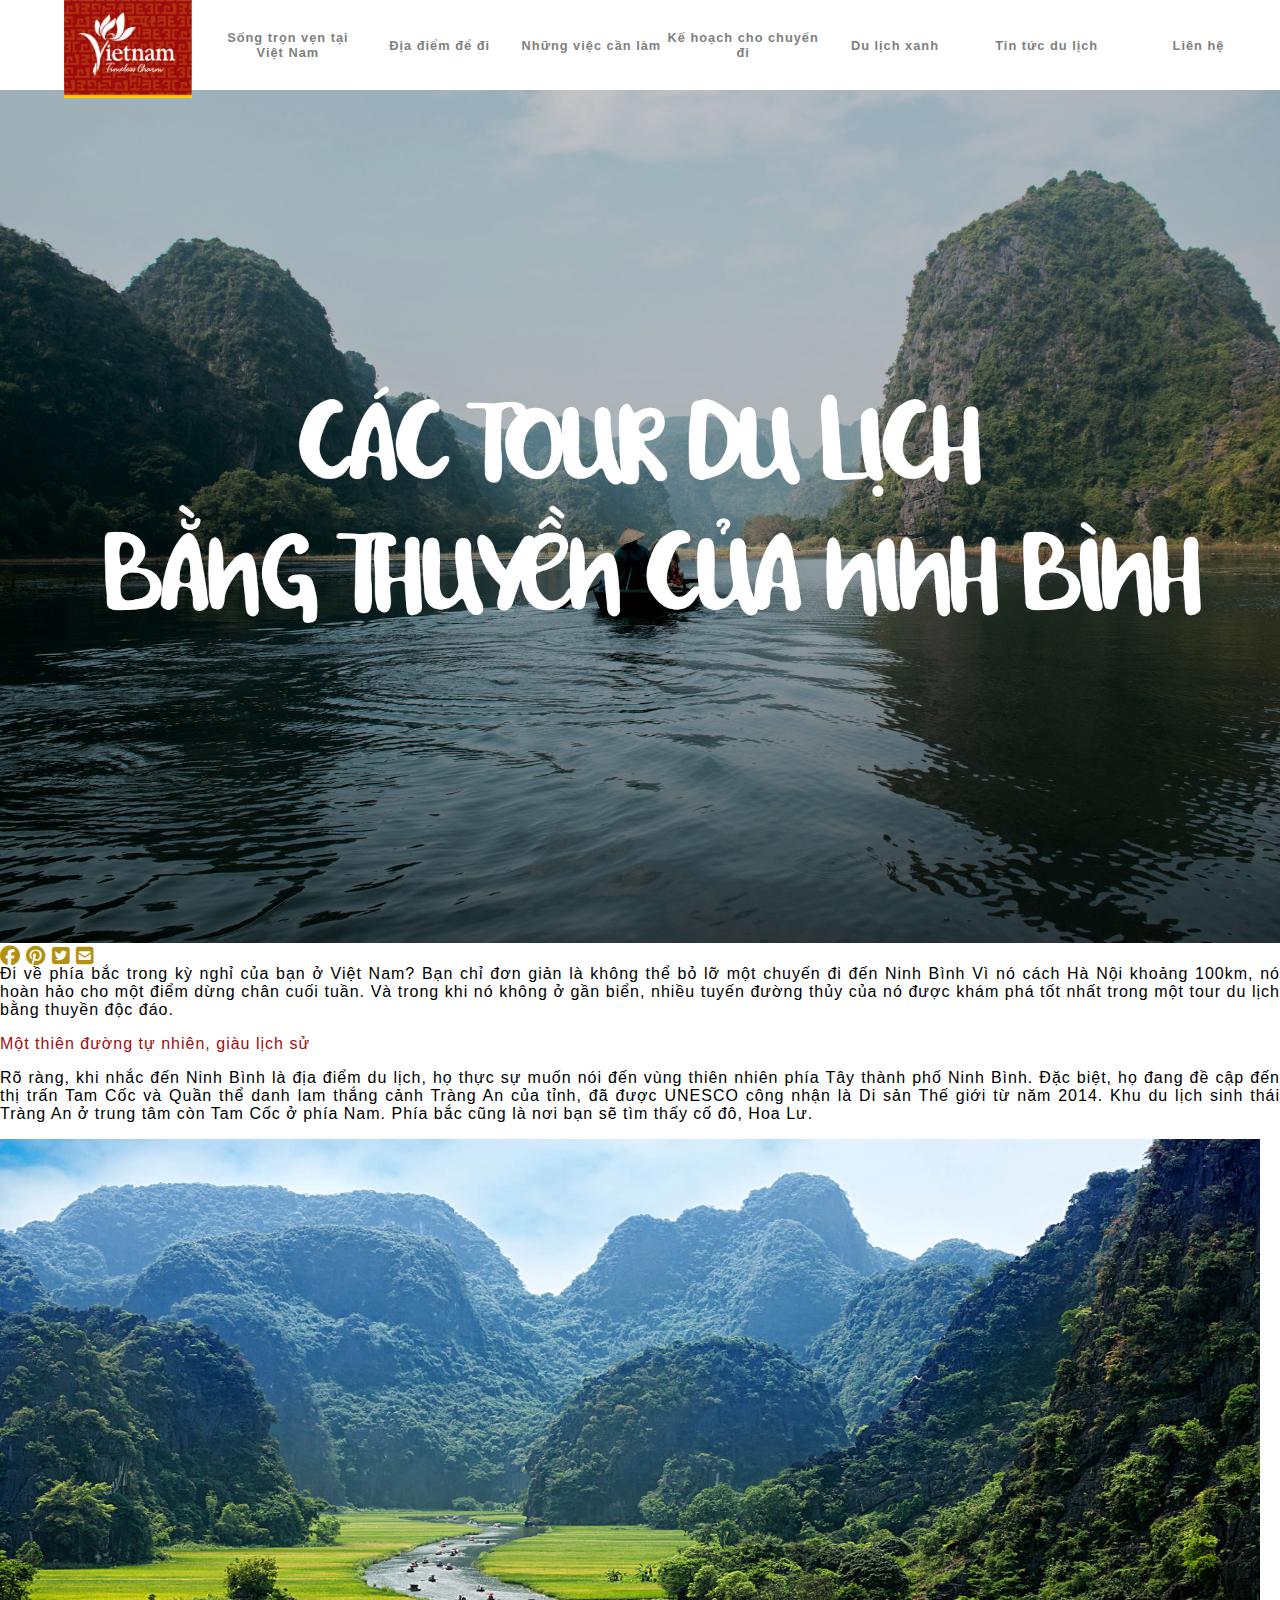
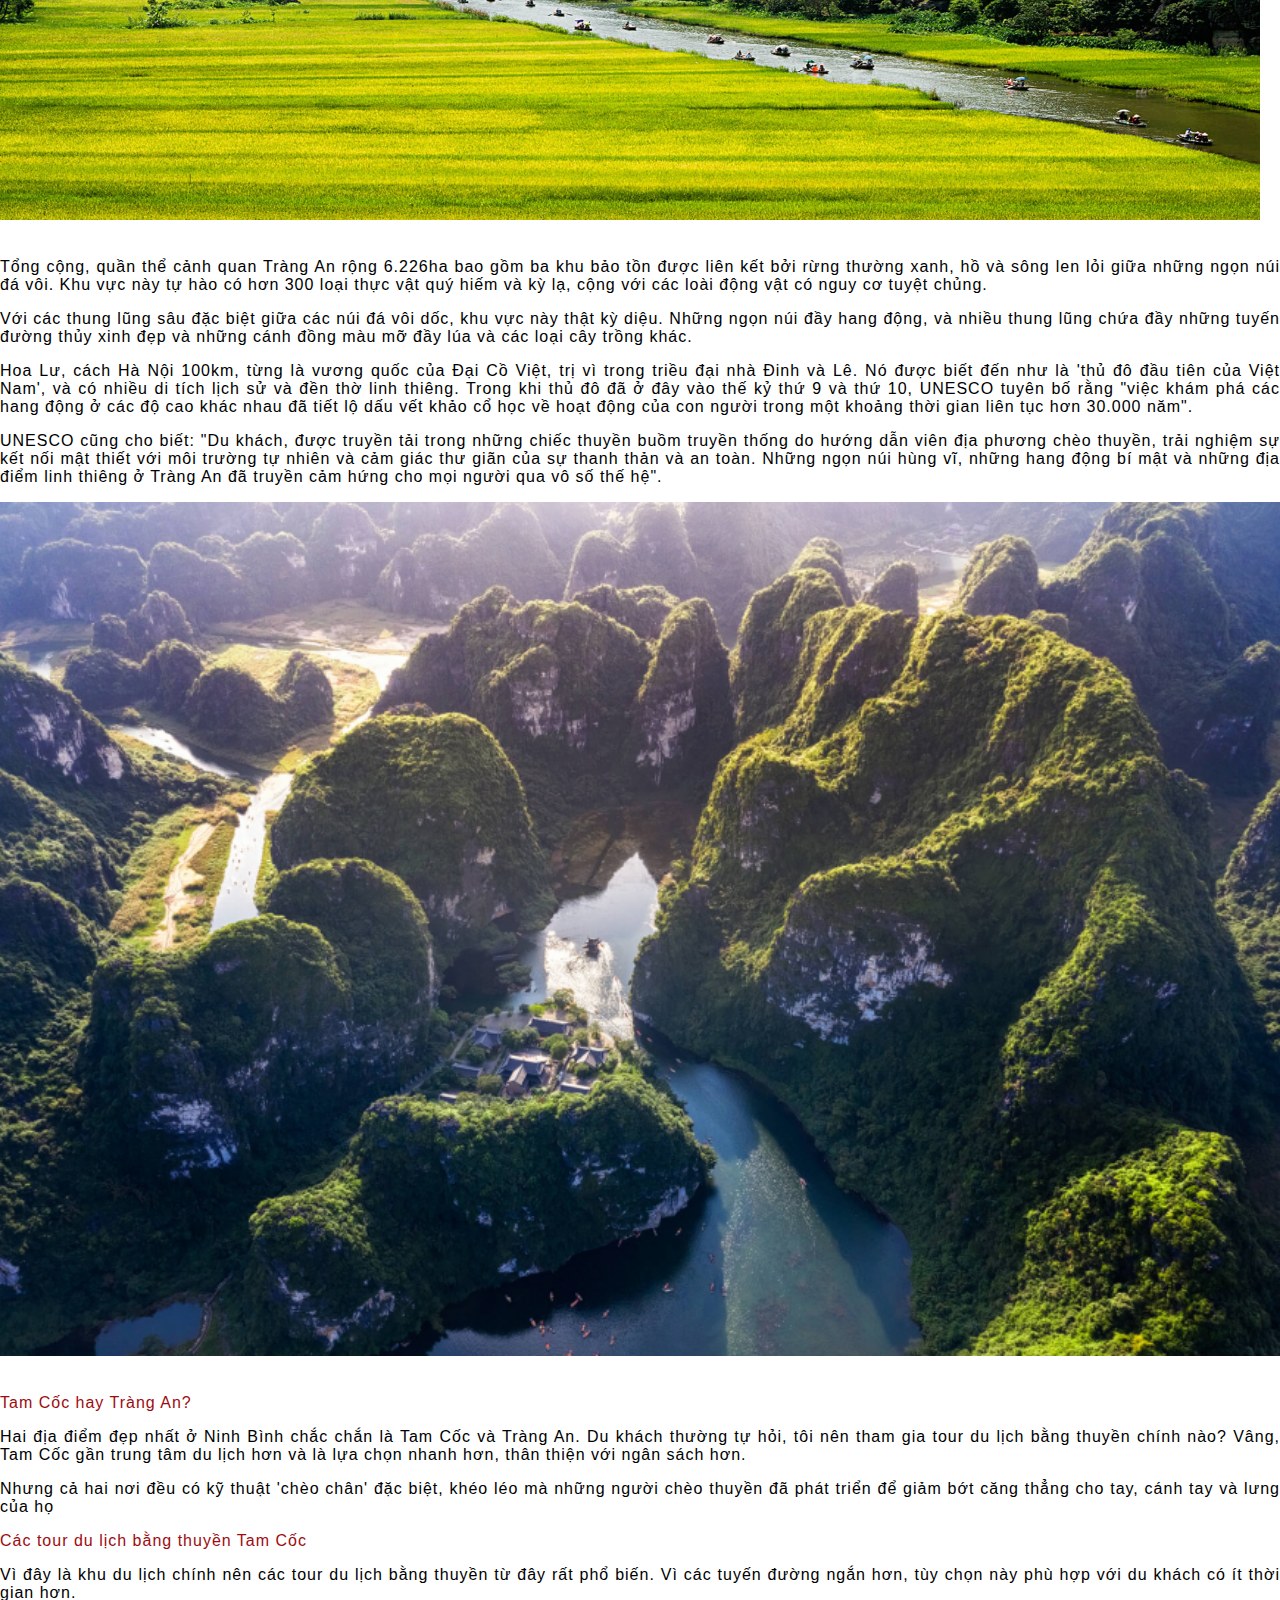
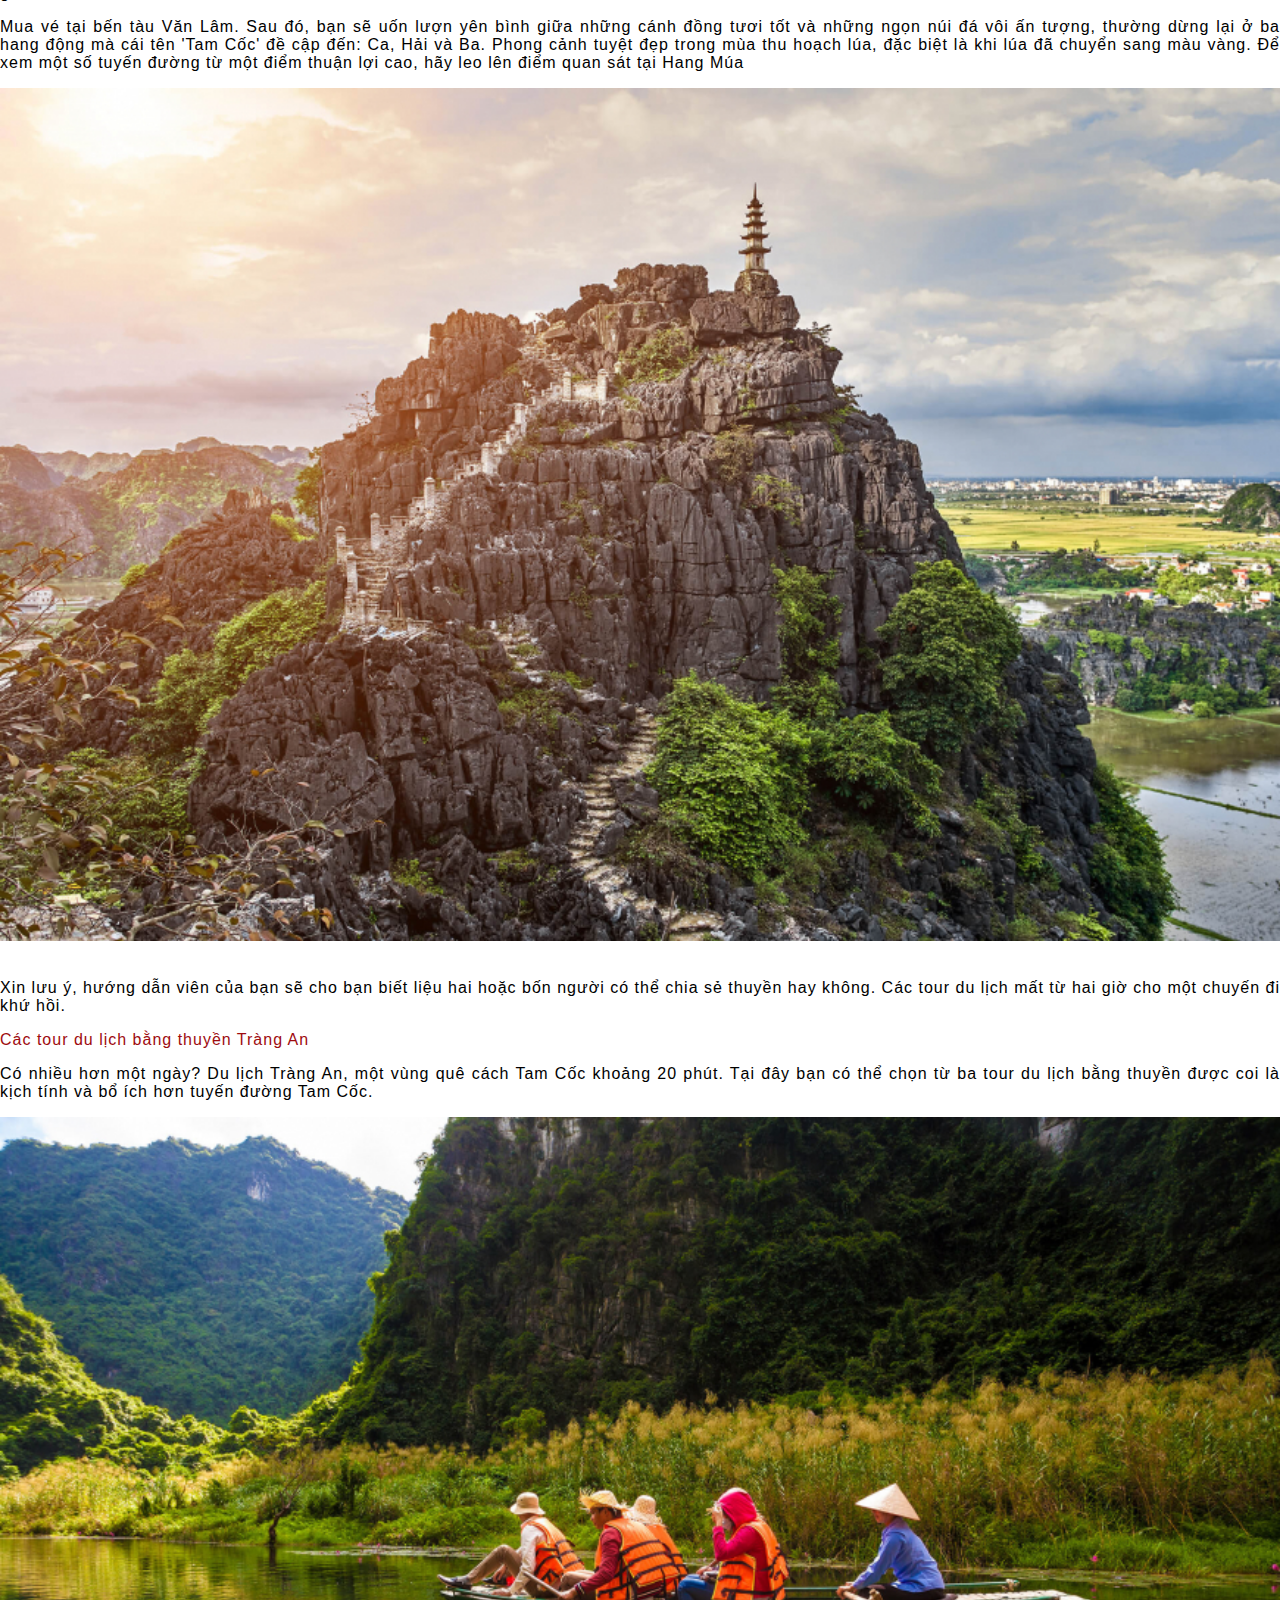
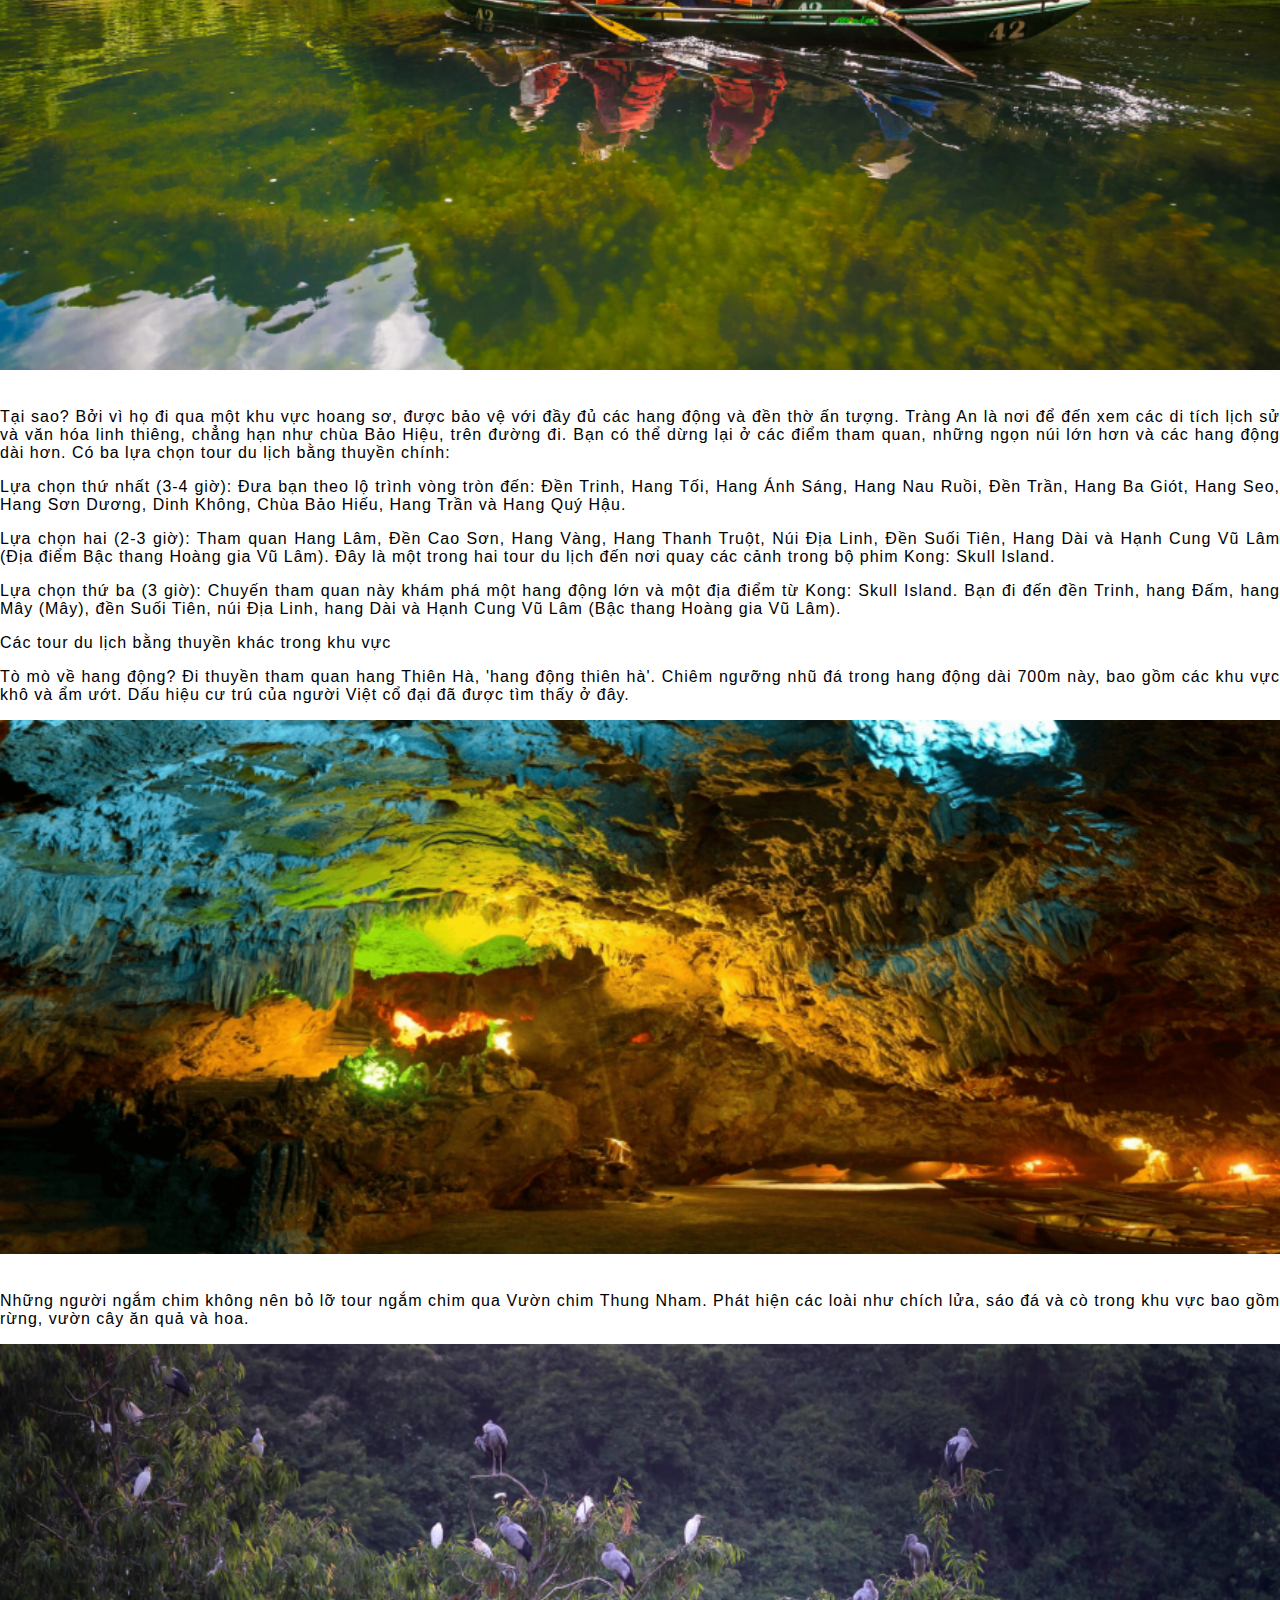
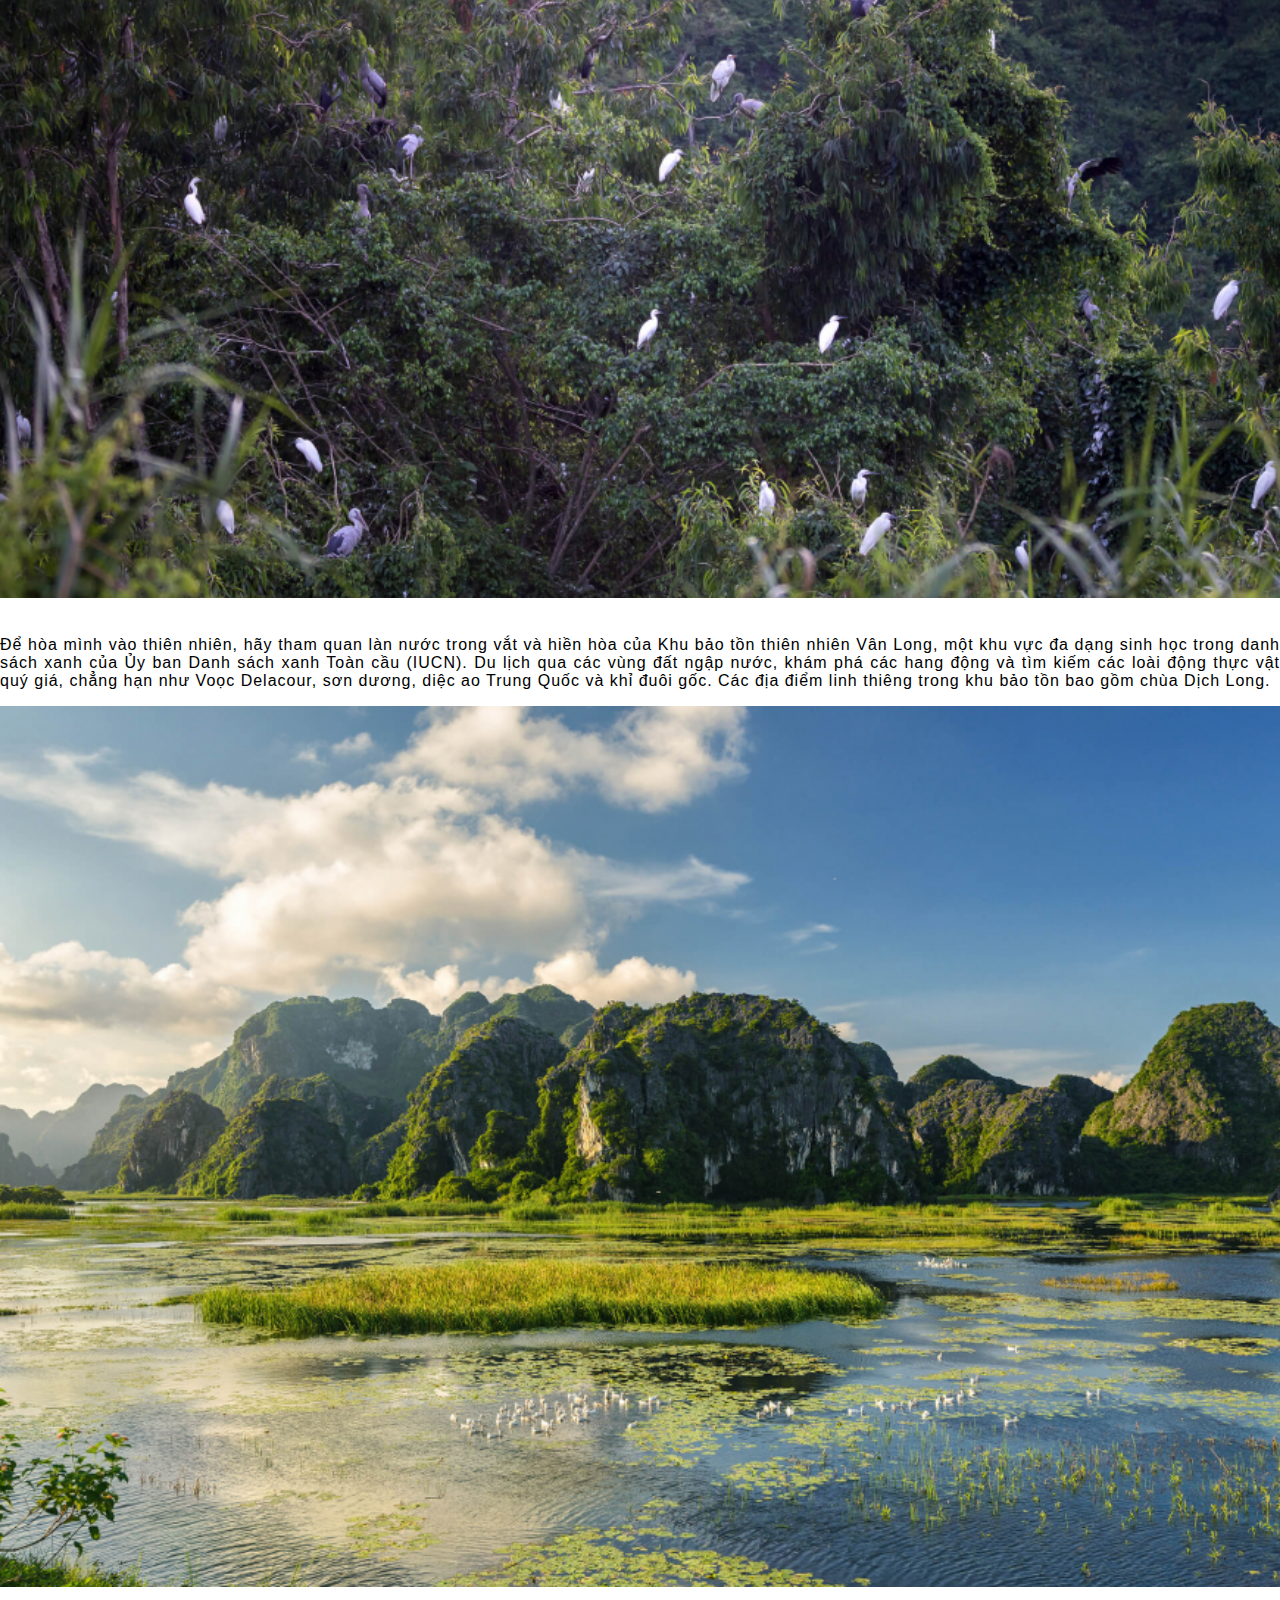
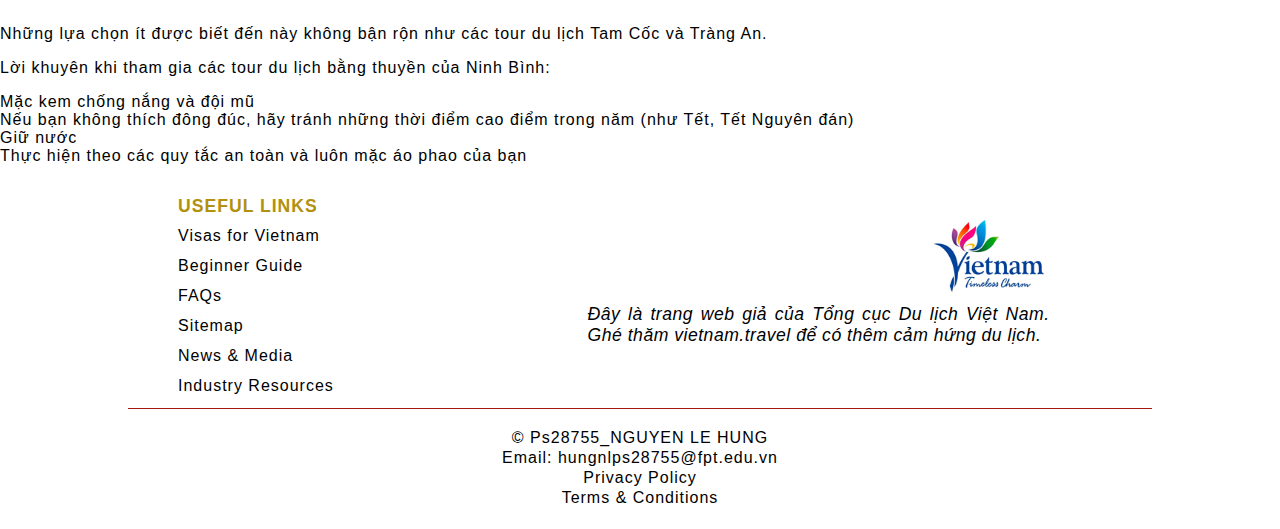
==== commit 620460bb: "v2" ====
--- a/ninhbinh.html
+++ b/ninhbinh.html
@@ -19,14 +19,13 @@
     <link rel="icon" href="./img_vd/faviconV2.png" />
     <title>Hướng dẫn các tour du lịch bằng thuyền của Ninh Bình</title>
   </head>
-  <body class="text-justify">
-    <style>
-      body {
-        letter-spacing: 1px;
-        text-align: justify;
-        font-family: Arial, Helvetica, sans-serif;
-      }
-    </style>
+  <style>
+    body {
+      letter-spacing: 1px;
+      text-align: justify;
+    }
+  </style>
+  <body class="text-justify bg-light">
     <div id="header">
       <a href="./index.html"><img id="logo" src="./img_vd/logo.jpg" alt="" /></a>
       <a href="#" onclick="showmenu()"><img id="vmenu" src="./img_vd/navmenu.jpg" /></a>
@@ -34,15 +33,14 @@
         <li id="menucon">Sống trọn vẹn tại Việt Nam</li>
         <li id="menucon">Địa điểm để đi</li>
         <li id="menucon">Những việc cần làm</li>
-        <li id="menucon">Lên kế hoạch cho chuyến đi</li>
+        <li id="menucon">Kế hoạch cho chuyến đi</li>
         <li id="menucon">Du lịch xanh</li>
-        <li id="menucon">Ưu đãi du lịch</li>
-        <li id="menucon" onclick="addlang()" style="cursor: pointer">VI</li>
-        <li id="lang"><p style="margin-top: 10px">日本語</p></li>
+        <li id="menucon" onclick="scrollToBottom()">Tin tức du lịch</li>
+        <a href="./contact.html" id="menucon" style="text-decoration: none">Liên hệ</a>
       </div>
     </div>
     <div>
-      <img style="width: 100%" src="./img_vd/cn21.jpg" alt="" />
+      <img style="width: 100%" src="./img_vd/cn2111.jpg" alt="" />
     </div>
     <div class="container">
       <div class="row">
@@ -222,7 +220,7 @@
             Nguyên đán)
           </li>
           <li>Giữ nước</li>
-          <li>Thực hiện theo các quy tắc an toàn và luôn mặc áo phao của bạn</li>
+          <li class="pb-3">Thực hiện theo các quy tắc an toàn và luôn mặc áo phao của bạn</li>
         </div>
       </div>
     </div>
@@ -240,7 +238,9 @@
           <li>Industry Resources</li>
         </div>
         <div id="ctfooter2">
-          <img src="./img_vd/logo-bw.png" />
+          <a href="#" onclick="return false;"
+            ><img onclick="ToTop();return false;" src="./img_vd/logo-bw.png"
+          /></a>
           <p style="margin-top: 10px">
             Đây là trang web giả của Tổng cục Du lịch Việt Nam. Ghé thăm vietnam.travel để có thêm
             cảm hứng du lịch.
--- a/index.css
+++ b/index.css
@@ -5,6 +5,10 @@
     height: 100vh;
     margin: 0;
     font-family: Arial, Helvetica, sans-serif;
+  }
+  #totop {
+    position: relative;
+    z-index: 2;
   }
   #header {
     position: relative;
@@ -45,9 +49,9 @@
     align-items: center;
     text-align: center;
   }
-  #ctfooter2 img {
+  #ctfooter2 a {
     margin-top: 10px;
-    width: 30%;
+    width: 100%;
     height: 35%;
   }
   #about {
@@ -63,11 +67,13 @@
     height: 20px;
   }
   #vid {
-    width: 100%;
-    min-height: 100px;
+    position: relative;
+    width: 100%;
+    min-height: 150px;
     overflow: hidden;
     z-index: 0;
   }
+
   #logo {
     position: relative;
     z-index: 1;
@@ -93,7 +99,7 @@
     display: block;
     flex-direction: column;
     width: 100%;
-    margin-top: -8px;
+    margin-top: -3%;
     height: 0px;
     background-color: white;
     overflow: hidden;
@@ -127,25 +133,6 @@
     100% {
       height: 0px;
     }
-  }
-  #lang {
-    display: flex;
-    width: 100%;
-    justify-content: center;
-    background-color: rgb(255, 255, 227);
-    height: 0px;
-    overflow: hidden;
-    transition: 0.2s ease;
-    text-decoration: none;
-    color: gray;
-  }
-  #lang.active {
-    display: flex;
-    width: 100%;
-    justify-content: center;
-    background-color: rgb(255, 255, 227);
-    height: 40px;
-    overflow: hidden;
   }
   #menucon {
     display: flex;
@@ -162,7 +149,7 @@
     border-bottom: 1px solid gray;
   }
   #menucon:hover {
-    background-color: #80808039;
+    background-color: #d4d4d439;
     cursor: pointer;
     color: rgb(145, 0, 0);
   }
@@ -232,7 +219,7 @@
     transition: 0.2s ease;
   }
   #big {
-    width: 100%;
+    width: 95%;
     height: 100%;
     margin: auto;
     position: relative;
@@ -281,7 +268,6 @@
   #whaton {
     width: 100%;
     min-height: 667px;
-    background-color: white;
     text-align: center;
   }
   #event {
@@ -322,7 +308,7 @@
     text-align: left;
     margin-left: 10px;
     margin-top: 10px;
-    line-height: 22px;
+    line-height: 30px;
   }
   #info2 {
     font-weight: bold;
@@ -343,6 +329,7 @@
     background-repeat: no-repeat;
     background-position: 0 0, 100% 0, 100% 100%, 0 100%;
   }
+
   #allev1 {
     width: 98%;
     margin: auto;
@@ -398,7 +385,6 @@
     width: 100%;
     min-height: 100px;
     padding-bottom: 1%;
-    background-color: #ebebeb;
     text-align: center;
   }
   #txtshare {
@@ -466,9 +452,73 @@
   #cn25 {
     height: 300px;
   }
+  #header {
+    min-height: 75px;
+  }
+  #vmenu {
+    width: 8%;
+    margin: 1%;
+  }
+  #TIPS {
+    width: 100%;
+    display: flex;
+    margin: auto;
+  }
+
+  #t2,
+  #t3 {
+    width: 100%;
+  }
+  #t1 {
+    width: 90%;
+  }
+  #t4 {
+    width: 55%;
+  }
+  #t5 {
+    width: 80%;
+  }
+  #tips,
+  #tipss {
+    width: 13%;
+    height: 100px;
+    margin: auto;
+    transition: 0.2s ease;
+    cursor: pointer;
+  }
+  #tips p,
+  #tipss p {
+    font-size: 90%;
+  }
+  #menu {
+    margin-top: -7%;
+  }
+  #allev1 {
+    width: 98%;
+    height: 83%;
+    display: flex;
+  }
+  #allev1 p {
+    margin: auto;
+  }
+  #viewmore1 {
+    width: 98%;
+    height: 83%;
+    display: flex;
+  }
+  #viewmore1 p {
+    margin: auto;
+  }
 }
 /*--------------TABLET--------------------*/
 @media screen and (min-width: 768px) {
+  #header {
+    min-height: 110px;
+  }
+  #vmenu {
+    width: 8%;
+    margin: 3%;
+  }
   #footer {
     width: 100%;
     min-height: 364px;
@@ -500,15 +550,22 @@
   #ctfooter2 p {
     margin-left: 50px;
   }
+  #ctfooter2 a {
+    display: flex;
+    justify-content: flex-end;
+    width: 90%;
+    height: 40%;
+    cursor: default;
+  }
   #ctfooter2 img {
-    width: 12%;
-    height: 40%;
+    cursor: pointer;
   }
   #menu {
-    margin-top: -15px;
+    margin-top: -2%;
   }
   #menucon {
     height: 60px;
+    font-size: 140%;
   }
   @keyframes animate {
     0% {
@@ -527,7 +584,8 @@
     }
   }
   #start {
-    font-size: 350%;
+    margin-top: 40px;
+    font-size: 260%;
   }
   #cn1 {
     width: 90%;
@@ -589,6 +647,9 @@
     width: 100%;
     margin-bottom: 0;
   }
+  #big {
+    width: 100%;
+  }
   #cn22 #big img,
   #cn23 #big img {
     width: 150%;
@@ -653,6 +714,7 @@
     margin: auto;
   }
   #txtshare {
+    margin-top: 20px;
     font-size: 220%;
   }
   #txttag {
@@ -673,11 +735,19 @@
   }
   #tips,
   #tipss {
-    width: 12%;
+    width: 14%;
     height: 100px;
     margin: auto;
     transition: 0.2s ease;
     cursor: pointer;
+  }
+  #tips p,
+  #tipss p {
+    font-size: 90%;
+  }
+  #txtprepare {
+    font-size: 120%;
+    margin-bottom: 3%;
   }
   #t1,
   #t2,
@@ -704,24 +774,29 @@
   }
   #ctfooter1 li {
     line-height: 30px;
-  }
-  #ctfooter2 img {
-    width: 35%;
   }
 }
 /*--------------DESKTOP--------------------*/
 @media screen and (min-width: 992px) {
   #header {
     width: 100%;
+    min-height: 0;
     height: 90px;
   }
+  #start {
+    font-size: 350%;
+  }
   #ctfooter {
     margin: auto;
     width: 80%;
   }
-  #ctfooter2 img {
-    width: 16%;
-    height: 40%;
+  #ctfooter2 a {
+    width: 100%;
+    height: auto;
+  }
+  #ctfooter2 p {
+    font-size: 110%;
+    text-align: justify;
   }
   #ctfooter1 {
     position: relative;
@@ -741,39 +816,39 @@
   #logo {
     width: 10%;
   }
-  #menu {
+  #menu,
+  #menu.active {
     display: inline-flex;
     height: 90px;
     margin: 0;
-    width: 80%;
+    width: 83%;
     margin-left: 20px;
     flex-direction: row;
     background-color: transparent;
     overflow: visible;
+    border-bottom: none;
   }
   #menucon {
+    position: relative;
     height: 90px;
-    width: 150px;
+    min-width: 100px;
     font-size: 80%;
     border-bottom: none;
     text-align: center;
-  }
-  #lang {
-    z-index: 1;
-    position: relative;
-    top: 90px;
-    right: 12.4%;
-    width: 150px;
-    background-color: white;
-  }
-  #lang.active {
-    z-index: 1;
-    position: relative;
-    top: 90px;
-    right: 12.4%;
-    width: 150px;
-    background-color: white;
-    border-bottom: 5px solid #a5190e;
+    transition: 0.2s ease;
+  }
+  #menucon::after {
+    content: "";
+    width: 0%;
+    height: 3px;
+    bottom: 0;
+    left: 0;
+    position: absolute;
+    background-color: #a5190e;
+    transition: 0.3s ease;
+  }
+  #menucon:hover:after {
+    width: 100%;
   }
   #cn1 {
     width: 90%;
@@ -827,7 +902,7 @@
     scale: 1.1;
   }
   #allev {
-    width: 15%;
+    width: 20%;
   }
   #allev1 {
     width: 97%;
@@ -871,6 +946,7 @@
   }
 
   #sharestory {
+    max-height: 700px;
     position: relative;
   }
 
